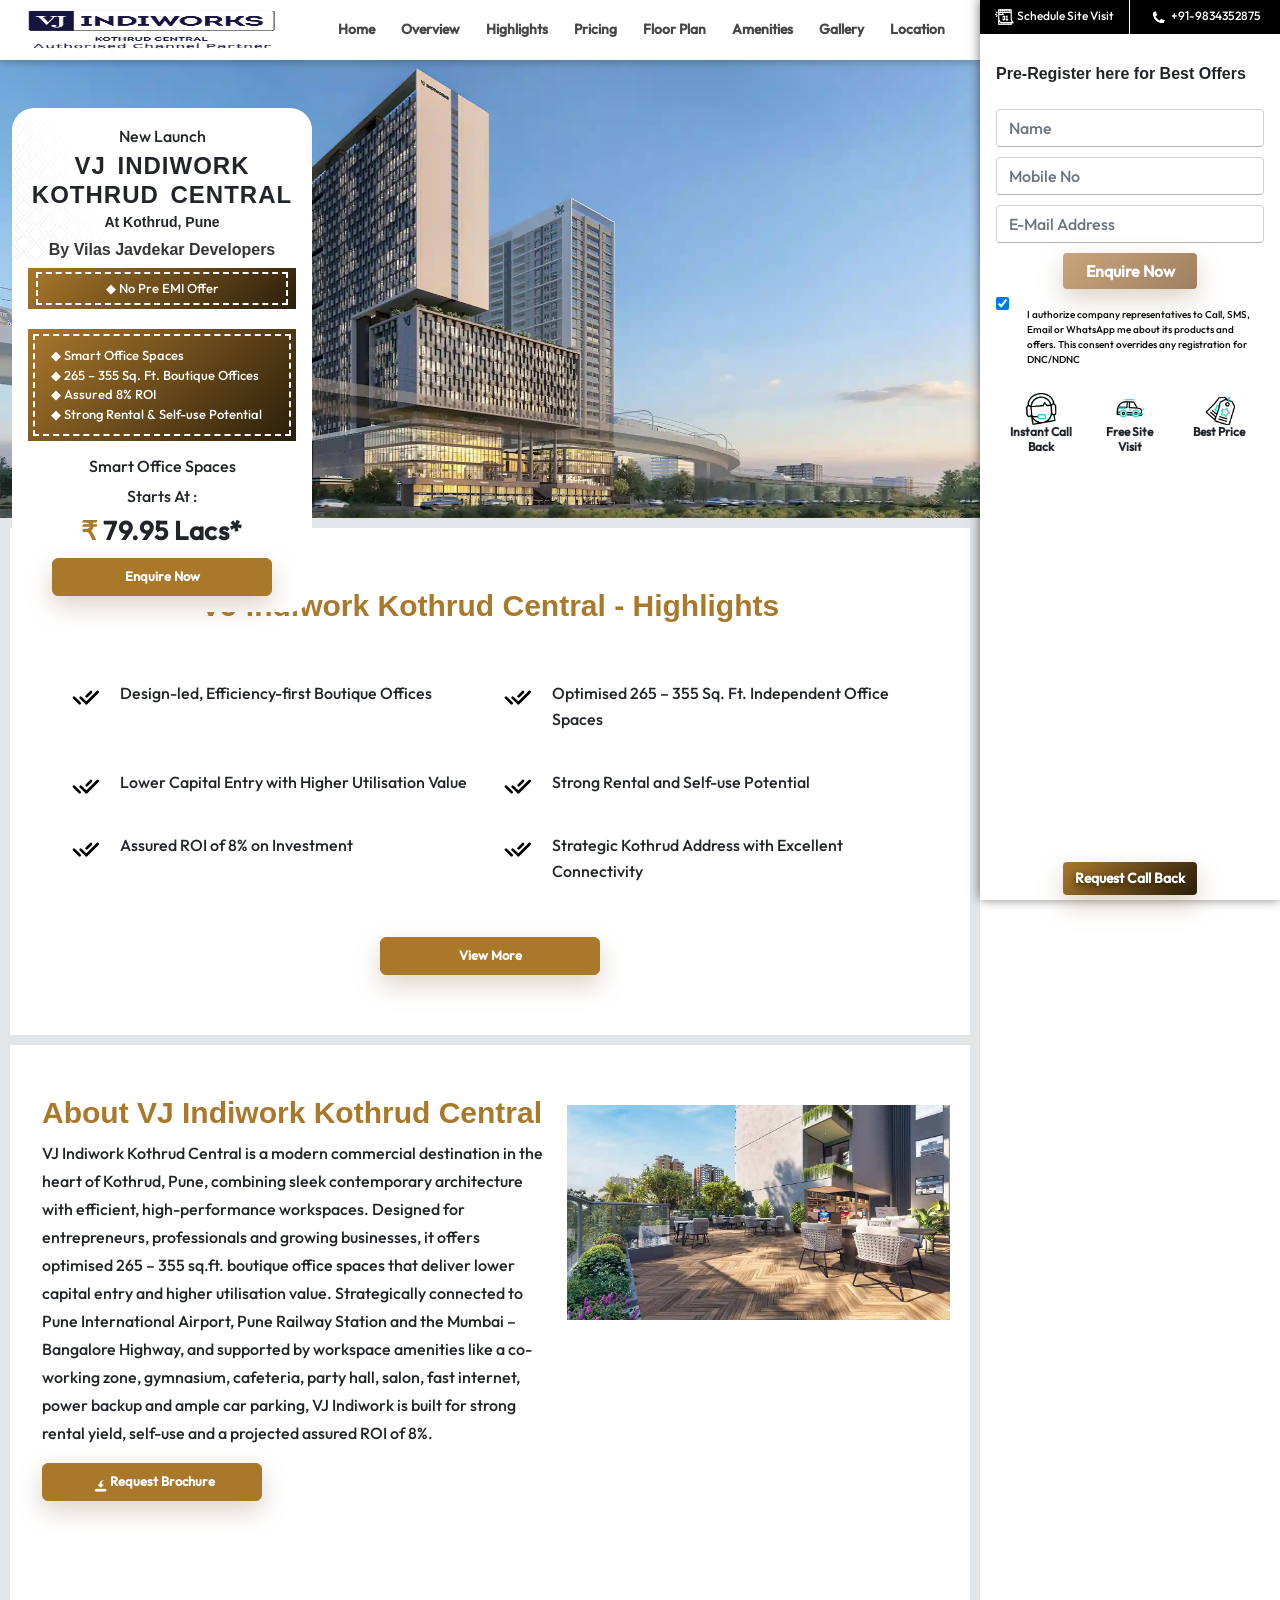
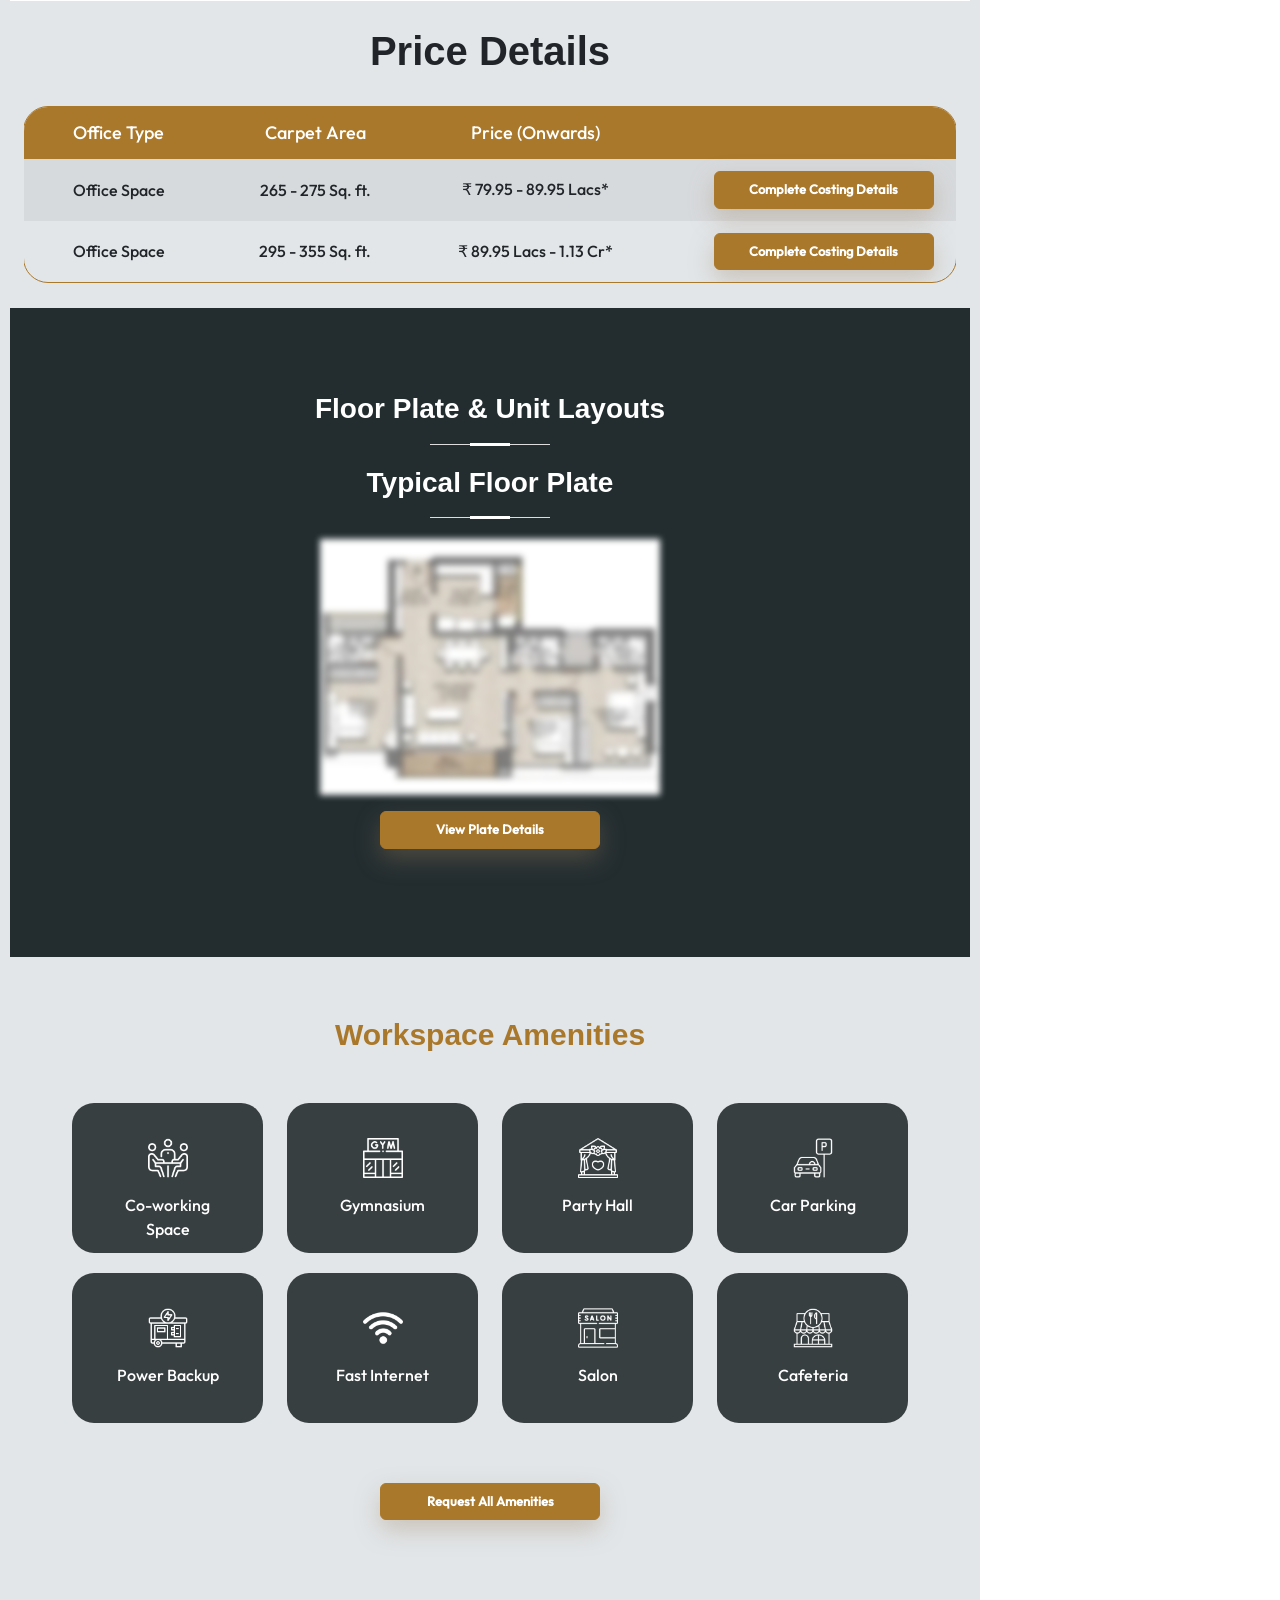
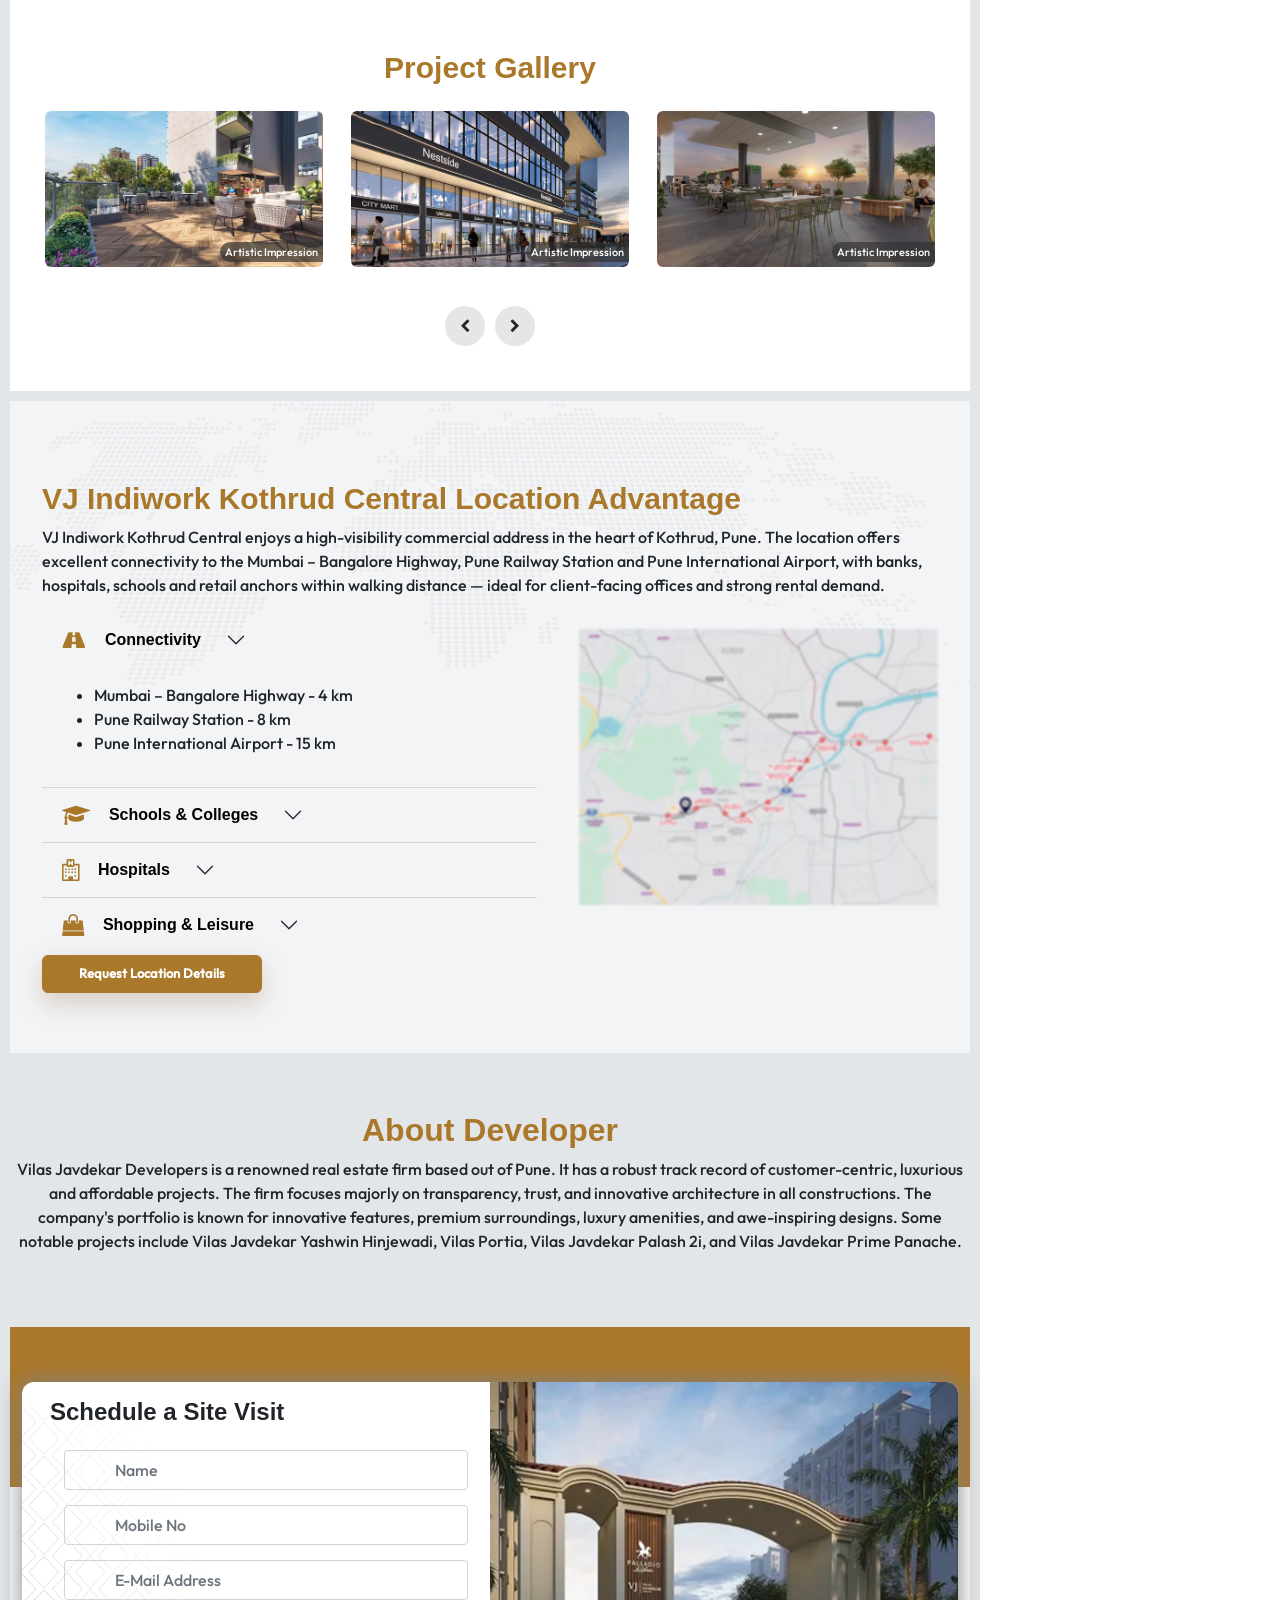
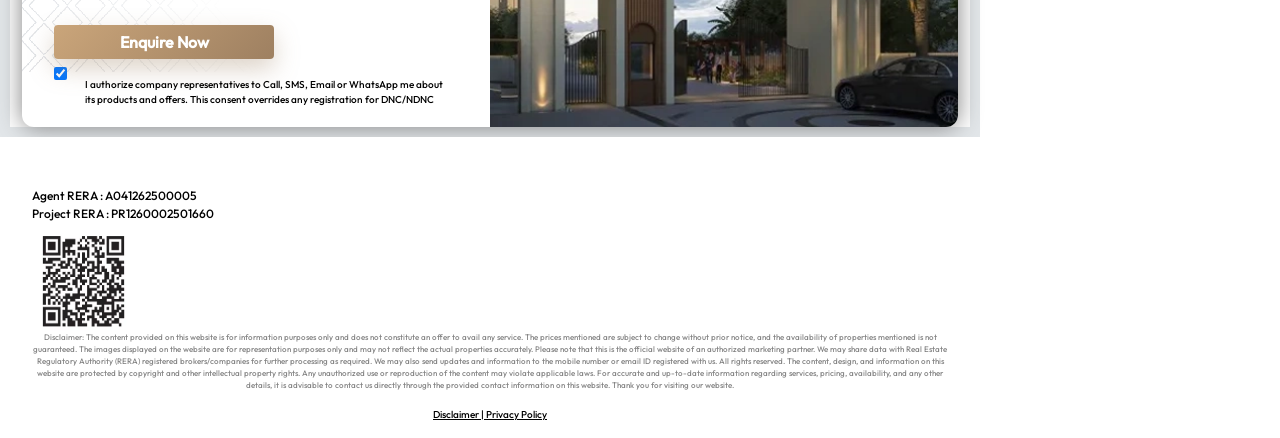
==== vj-indiwork-kothrud-central.html @ f9040928 "Initial preview: VJ Palladio Kothrud Central + VJ Indiwork Kothrud Central" ====
<!doctype html>
<html lang="en">

<head>
  <meta charset="utf-8" />
  <meta name="viewport" content="width=device-width, initial-scale=1, shrink-to-fit=no" />
  <title>VJ Indiwork Kothrud Central | Smart Office Spaces in Kothrud, Pune</title>
  <meta name="description" content="VJ Indiwork Kothrud Central by Vilas Javdekar offers boutique smart office spaces (265–355 sq.ft.) in Kothrud, Pune. Strong rental yield, 8% assured ROI, strategic location. MAHARERA: PR1260002501660.">
  <meta name="robots" content="index, follow" />

  <link rel="stylesheet" href="css/laviento/bootstrap.min.css" />
  <link rel="stylesheet" href="css/laviento/all.min.css" />
  <link rel="stylesheet" href="css/laviento/slick-theme.css" />
  <link rel="stylesheet" href="css/laviento/slick.css" />
  <link rel="stylesheet" href="css/laviento/slick-lightbox.css" />
  <link rel="stylesheet" href="css/laviento/gallery.css" />
  <link href="css/laviento/style.css" rel="stylesheet" />
  <link href="css/laviento/theme.css" rel="stylesheet" />
  <link rel="stylesheet" href="https://maxcdn.bootstrapcdn.com/font-awesome/4.7.0/css/font-awesome.min.css" />
  <link rel="stylesheet" href="css/laviento/magnific-popup.css" />

  <link rel="shortcut icon" href="images/indiwork-kothrud/qr.webp" type="image/x-icon">
  <link rel="preload" as="image" href="images/indiwork-kothrud/banner/banner1-sm.webp" />

  <style>
    .form-group { overflow: unset; }
    .d-view { display: block; }
    .m-view { display: none; }
    .footer-enquiryBtn { display: none; }
    .animattext { animation: 2s infinite text-high; }
    @keyframes text-high { 50% { transform: scale(1.1); } }
    @media (max-width: 767px) {
      .d-view { display: none; }
      .m-view { display: block; }
      .footer-enquiryBtn { display: block; }
    }
    /* layout safety overrides */
    body { padding-top: 0; }
    .form_inner .form-control { margin-bottom: 10px; }
    .checkbox-section { display: flex; align-items: flex-start; gap: 8px; font-size: 11px; margin-top: 8px; }
    .checkbox-section p { margin: 0; }
    footer .scan_code { display: block; margin-top: 8px; }
    @media (max-width: 991px) {
      .footer-enquiryBtn {
        position: fixed; bottom: 0; left: 0; right: 0;
        display: flex; justify-content: space-around;
        background: #fff; border-top: 1px solid #ddd;
        padding: 8px 6px; z-index: 1000; gap: 6px;
      }
      .footer-enquiryBtn a { flex: 1; text-align: center; padding: 10px 4px; color: #fff; text-decoration: none; font-weight: 600; font-size: 14px; background: #b5882e; border-radius: 4px; }
      .footer-enquiryBtn a:hover { background: #9a7126; color: #fff; }
      body { padding-bottom: 60px; }
    }
  </style>
<!-- Google Tag Manager -->
<script>(function(w,d,s,l,i){w[l]=w[l]||[];w[l].push({'gtm.start':
new Date().getTime(),event:'gtm.js'});var f=d.getElementsByTagName(s)[0],
j=d.createElement(s),dl=l!='dataLayer'?'&l='+l:'';j.async=true;j.src=
'https://www.googletagmanager.com/gtm.js?id='+i+dl;f.parentNode.insertBefore(j,f);
})(window,document,'script','dataLayer','GTM-PLGBW6B9');</script>
<!-- End Google Tag Manager -->
</head>

<body class="tvs-green">
<!-- Google Tag Manager (noscript) -->
<noscript><iframe src="https://www.googletagmanager.com/ns.html?id=GTM-PLGBW6B9"
height="0" width="0" style="display:none;visibility:hidden"></iframe></noscript>
<!-- End Google Tag Manager (noscript) -->

  <nav class="navbar navbar-expand-lg navbar-light fixed-top">
    <div class="container-fluid">
      <a class="navbar-brand" href="#"><img src="images/indiwork-kothrud/logo.png" class="img-fluid" alt="VJ Indiwork Kothrud Central" width="180" height="54" style="height:auto;max-height:50px;" loading="lazy" /></a>
      <div class="d-flex">
        <button class="navbar-toggler" type="button" data-bs-toggle="collapse" data-bs-target="#navbarNav" aria-controls="navbarNav">
          <span class="navbar-toggler-icon"></span>
        </button>
      </div>
      <div class="collapse navbar-collapse justify-content-end" id="navbarNav">
        <ul class="navbar-nav align-items-center">
          <li class="nav-item"><a class="nav-link" href="#top-section">Home</a></li>
          <li class="nav-item"><a class="nav-link" href="#overview">Overview</a></li>
          <li class="nav-item"><a class="nav-link" href="#highlights">Highlights</a></li>
          <li class="nav-item"><a class="nav-link" href="#pricing">Pricing</a></li>
          <li class="nav-item"><a class="nav-link" href="#floor-plan">Floor Plan</a></li>
          <li class="nav-item"><a class="nav-link" href="#amenities">Amenities</a></li>
          <li class="nav-item"><a class="nav-link ml-3" href="#gallery">Gallery</a></li>
          <li class="nav-item"><a class="nav-link" href="#connectivity">Location</a></li>
        </ul>
      </div>
    </div>
  </nav>

  <div class="main-container d-flex">
    <main class="left-section">
      <div class="page-wrapper">

        <section id="top-section">
          <div class="container-fuild">
            <div id="banner-carousel" class="carousel slide d-block" data-bs-ride="carousel">
              <div class="carousel-inner">
                <div class="carousel-item active">
                  <img src="images/indiwork-kothrud/banner/banner1.webp" alt="VJ Indiwork Kothrud Central" width="100%" height="100%" class="d_sm_none" fetchpriority="high" />
                  <img src="images/indiwork-kothrud/banner/banner1-sm.webp" alt="VJ Indiwork Kothrud Central" width="100%" height="100%" class="d_sm_block" fetchpriority="high" />
                </div>
              </div>
            </div>
            <div class="project-details">
              <p class="text-center mb-1 projectState">New Launch</p>
              <h1 class="text-center mb-1" style="font-weight: 600; text-transform: uppercase">VJ Indiwork Kothrud Central</h1>
              <h3 class="text-center ms-0">At Kothrud, Pune</h3>
              <h6 class="text-center mb-2" style="color: #353535">By Vilas Javdekar Developers</h6>
              <div class="projectOffer bg_animation">
                <div style="border: 2px dashed #fff; padding: 5px 0px; font-size: 13px;">
                  <p class="mb-0 animattext">◆ No Pre EMI Offer</p>
                </div>
              </div>
              <div class="offerBox animatedtext">
                <div class="innerBox text-start px-3">
                  <p class="mb-0">◆ Smart Office Spaces</p>
                  <p class="mb-0">◆ 265 – 355 Sq. Ft. Boutique Offices</p>
                  <p class="mb-0">◆ Assured 8% ROI</p>
                  <p class="mb-0">◆ Strong Rental &amp; Self-use Potential</p>
                </div>
              </div>
              <p class="offer-info-text text-center mb-0">Smart Office Spaces <br />Starts At :</p>
              <div class="price-text">
                <span class="color-imp">₹ </span><span class="price-sub-text">79.95 Lacs* </span>
              </div>
              <button type="button" class="newbtn-style enquiryNowBtn custom-btn btn details-btn btn-hover btn-block mx-auto"
                data-bs-target="#enquire-modal" data-bs-toggle="modal" data-bs-whatever="Express Your Interest">
                Enquire Now
              </button>
            </div>
          </div>
        </section>

        <div class="mob-form d-sm-block d-md-none d-lg-none d-none">
          <div class="call-back-section text-center pt-3 pb-3" style="border-bottom: 1px solid #ddd">
            <h3 class="mb-0">Pre-Register here for Best Offers</h3>
          </div>
          <div class="form-section p-4">
            <div class="row">
              <form action="send.php" method="post" class="form_inner">
                <input type="hidden" name="project" value="VJ Indiwork Kothrud Central">
                <input type="hidden" name="source" value="mobile_register">
                <input type="hidden" name="page_url" class="js-page-url">
                <input type="text" name="name" class="form-control" placeholder="Name" required />
                <input type="tel" name="phone" class="form-control" placeholder="Mobile No" pattern="[0-9]{10,13}" required />
                <input type="email" name="email" class="form-control" placeholder="E-Mail Address" />
                <button type="submit" class="newbtn-style btn btn-warning enquire-btn effetMoveGradient effectScale btn1">Enquire Now</button>
                <div class="checkbox-section">
                  <input type="checkbox" checked />
                  <p>I authorize company representatives to Call, SMS, Email or WhatsApp me about its products and offers. This consent overrides any registration for DNC/NDNC</p>
                </div>
              </form>
            </div>
          </div>
        </div>

        <section id="highlights">
          <div class="container p-0">
            <h1 class="text-center color-imp pb-5">VJ Indiwork Kothrud Central - Highlights</h1>
            <div class="row">
              <div class="col-xl-6 col-lg-6 col-sm-12 mb-3">
                <div class="highlightData">
                  <div class="iconBox"><img src="images/la-viento/highlight/check.svg" width="32" height="32" loading="lazy" alt="" /></div>
                  <p>Design-led, Efficiency-first Boutique Offices</p>
                </div>
              </div>
              <div class="col-xl-6 col-lg-6 col-sm-12 mb-3">
                <div class="highlightData">
                  <div class="iconBox"><img src="images/la-viento/highlight/check.svg" width="32" height="32" loading="lazy" alt="" /></div>
                  <p>Optimised 265 – 355 Sq. Ft. Independent Office Spaces</p>
                </div>
              </div>
              <div class="col-xl-6 col-lg-6 col-sm-12 mb-3">
                <div class="highlightData">
                  <div class="iconBox"><img src="images/la-viento/highlight/check.svg" width="32" height="32" loading="lazy" alt="" /></div>
                  <p>Lower Capital Entry with Higher Utilisation Value</p>
                </div>
              </div>
              <div class="col-xl-6 col-lg-6 col-sm-12 mb-3">
                <div class="highlightData">
                  <div class="iconBox"><img src="images/la-viento/highlight/check.svg" width="32" height="32" loading="lazy" alt="" /></div>
                  <p>Strong Rental and Self-use Potential</p>
                </div>
              </div>
              <div class="col-xl-6 col-lg-6 col-sm-12 mb-3">
                <div class="highlightData">
                  <div class="iconBox"><img src="images/la-viento/highlight/check.svg" width="32" height="32" loading="lazy" alt="" /></div>
                  <p>Assured ROI of 8% on Investment</p>
                </div>
              </div>
              <div class="col-xl-6 col-lg-6 col-sm-12 mb-3">
                <div class="highlightData">
                  <div class="iconBox"><img src="images/la-viento/highlight/check.svg" width="32" height="32" loading="lazy" alt="" /></div>
                  <p>Strategic Kothrud Address with Excellent Connectivity</p>
                </div>
              </div>
              <div class="mt-3 d-flex justify-content-center">
                <button type="button" class="newbtn-style btn amenities-btn text-white enquiryBtn1 custom-btn"
                  data-bs-target="#enquire-modal" data-bs-toggle="modal" data-bs-whatever="Express Your Interest">View More</button>
              </div>
            </div>
          </div>
        </section>

        <section id="overview">
          <div class="container">
            <div class="row">
              <div class="col-xl-7 col-lg-7 col-sm-12">
                <div class="overview-data">
                  <h1>About VJ Indiwork Kothrud Central</h1>
                  <p class="overview-info">
                    VJ Indiwork Kothrud Central is a modern commercial destination in the heart of Kothrud, Pune, combining sleek contemporary architecture with efficient, high-performance workspaces. Designed for entrepreneurs, professionals and growing businesses, it offers optimised 265 – 355 sq.ft. boutique office spaces that deliver lower capital entry and higher utilisation value. Strategically connected to Pune International Airport, Pune Railway Station and the Mumbai – Bangalore Highway, and supported by workspace amenities like a co-working zone, gymnasium, cafeteria, party hall, salon, fast internet, power backup and ample car parking, VJ Indiwork is built for strong rental yield, self-use and a projected assured ROI of 8%.
                  </p>
                  <button type="button" class="newbtn-style download-brochure custom-btn btn-block"
                    data-bs-target="#enquire-modal" data-bs-toggle="modal" data-bs-whatever="Request Brochure">
                    <img src="images/la-viento/icons/brouchre.png" class="fa-download" width="13" height="13" loading="lazy" alt="" />
                    Request Brochure
                  </button>
                </div>
              </div>
              <div class="col-xl-5 col-lg-5 col-sm-12 text-center ps-0 pe-0">
                <img src="images/indiwork-kothrud/overview.webp" width="550" height="413" alt="VJ Indiwork Kothrud Central" class="img-fluid" loading="lazy" />
              </div>
            </div>
          </div>
        </section>

        <section class="project-bg-light" id="pricing">
          <div class="pg-container sec-pd sec-price">
            <div class="row gx-md-5 mx-0">
              <div class="col-12">
                <h1 class="text-clr-primary mt-3 sec-title text-center">Price Details</h1>
                <div class="table-responsive">
                  <table class="table table-borderless table-striped table-pricing text-center">
                    <thead>
                      <tr>
                        <th scope="col">Office Type</th>
                        <th scope="col">Carpet Area</th>
                        <th scope="col">Price (Onwards)</th>
                        <th scope="col"></th>
                      </tr>
                    </thead>
                    <tbody>
                      <tr>
                        <td class="price">Office Space</td>
                        <td>265 - 275 Sq. ft.</td>
                        <td class="price"><span style="font-family: sans-serif">₹</span> 79.95 - 89.95 Lacs*</td>
                        <td>
                          <a href="javascript:void(0);" class="newbtn-style btn text-white my-1 enquiryBtn1 pricing-btn-1 custom-btn"
                            data-bs-target="#enquire-modal" data-bs-toggle="modal" data-bs-whatever="Request Complete Costing Details">Complete Costing Details</a>
                        </td>
                      </tr>
                      <tr>
                        <td class="price">Office Space</td>
                        <td>295 - 355 Sq. ft.</td>
                        <td class="price"><span style="font-family: sans-serif">₹</span> 89.95 Lacs - 1.13 Cr*</td>
                        <td>
                          <a href="javascript:void(0);" class="newbtn-style btn text-white my-1 enquiryBtn1 pricing-btn-1 custom-btn"
                            data-bs-target="#enquire-modal" data-bs-toggle="modal" data-bs-whatever="Request Complete Costing Details">Complete Costing Details</a>
                        </td>
                      </tr>
                    </tbody>
                  </table>
                </div>
              </div>
            </div>
          </div>
        </section>

        <section class="section-bg about" id="floor-plan" style="background-color: #232d30">
          <div class="container">
            <div class="row justify-content-center">
              <div class="section-title mt-4">
                <h2 class="text-center">Floor Plate &amp; Unit Layouts</h2>
                <div class="row justify-content-center">
                  <div class="col-md-6 layout-plan text-center mb-5">
                    <div class="section-title"><h2>Typical Floor Plate</h2></div>
                    <img src="images/indiwork-kothrud/floor-plan/floor-plan.webp" alt="VJ Indiwork Kothrud Central Floor Plate" class="img-fluid" width="500" height="375" loading="lazy"
                      style="cursor: pointer; filter: blur(3px);" data-bs-target="#enquire-modal" data-bs-toggle="modal" data-bs-whatever="Request Floor Plate" />
                    <div class="text-center d-flex mx-auto justify-content-center mt-3">
                      <button type="button" class="newbtn-style btn amenities-btn text-white enquiryBtn1 custom-btn"
                        data-bs-target="#enquire-modal" data-bs-toggle="modal" data-bs-whatever="Request Floor Plate &amp; Unit Layouts">View Plate Details</button>
                    </div>
                  </div>
                </div>
              </div>
            </div>
          </div>
        </section>

        <section id="amenities">
          <div class="container">
            <h1 class="text-center color-imp">Workspace Amenities</h1>
            <div class="row mt-50">
              <div class="col-lx-3 col-lg-3 col-sm-6">
                <div class="amenities-data">
                  <img class="fa img-fluid" src="images/indiwork-kothrud/amenity-meeting.png" alt="Co-working Space" width="40" height="40" loading="lazy" />
                  <p>Co-working Space</p>
                </div>
              </div>
              <div class="col-lx-3 col-lg-3 col-sm-6">
                <div class="amenities-data">
                  <img class="fa img-fluid" src="images/indiwork-kothrud/amenity-gym.png" alt="Gymnasium" width="40" height="40" loading="lazy" />
                  <p>Gymnasium</p>
                </div>
              </div>
              <div class="col-lx-3 col-lg-3 col-sm-6">
                <div class="amenities-data">
                  <img class="fa img-fluid" src="images/indiwork-kothrud/amenity-hall.png" alt="Party Hall" width="40" height="40" loading="lazy" />
                  <p>Party Hall</p>
                </div>
              </div>
              <div class="col-lx-3 col-lg-3 col-sm-6">
                <div class="amenities-data">
                  <img class="fa img-fluid" src="images/indiwork-kothrud/amenity-car-parking.png" alt="Car Parking" width="40" height="40" loading="lazy" />
                  <p>Car Parking</p>
                </div>
              </div>
            </div>
            <div class="row amenities-row">
              <div class="col-lx-3 col-lg-3 col-sm-6">
                <div class="amenities-data">
                  <img class="fa img-fluid" src="images/indiwork-kothrud/amenity-generator.png" alt="Power Backup" width="40" height="40" loading="lazy" />
                  <p>Power Backup</p>
                </div>
              </div>
              <div class="col-lx-3 col-lg-3 col-sm-6">
                <div class="amenities-data">
                  <img class="fa img-fluid" src="images/indiwork-kothrud/amenity-internet.png" alt="Fast Internet" width="40" height="40" loading="lazy" />
                  <p>Fast Internet</p>
                </div>
              </div>
              <div class="col-lx-3 col-lg-3 col-sm-6">
                <div class="amenities-data">
                  <img class="fa img-fluid" src="images/indiwork-kothrud/amenity-hair-salon.png" alt="Salon" width="40" height="40" loading="lazy" />
                  <p>Salon</p>
                </div>
              </div>
              <div class="col-lx-3 col-lg-3 col-sm-6">
                <div class="amenities-data">
                  <img class="fa img-fluid" src="images/indiwork-kothrud/amenity-restaurant.png" alt="Cafeteria" width="40" height="40" loading="lazy" />
                  <p>Cafeteria</p>
                </div>
              </div>
            </div>
            <button type="button" class="newbtn-style btn amenities-btn text-white enquiryBtn1 custom-btn"
              data-bs-target="#enquire-modal" data-bs-toggle="modal" data-bs-whatever="Express Your Interest">Request All Amenities</button>
          </div>
        </section>

        <section id="gallery">
          <div class="container wow fadeInUp">
            <h1 class="text-center color-imp">Project Gallery</h1>
            <div class="content-gallery">
              <div class="gallery js-gallery">
                <div class="gallery-item"><div class="gallery-img-holder js-gallery-popup"><img src="images/indiwork-kothrud/gallery/g1.webp" alt="VJ Indiwork Kothrud Central" class="gallery-img" loading="lazy" /></div></div>
                <div class="gallery-item"><div class="gallery-img-holder js-gallery-popup"><img src="images/indiwork-kothrud/gallery/g2.webp" alt="VJ Indiwork Kothrud Central" class="gallery-img" loading="lazy" /></div></div>
                <div class="gallery-item"><div class="gallery-img-holder js-gallery-popup"><img src="images/indiwork-kothrud/gallery/g3.webp" alt="VJ Indiwork Kothrud Central" class="gallery-img" loading="lazy" /></div></div>
                <div class="gallery-item"><div class="gallery-img-holder js-gallery-popup"><img src="images/indiwork-kothrud/gallery/g4.webp" alt="VJ Indiwork Kothrud Central" class="gallery-img" loading="lazy" /></div></div>
                <div class="gallery-item"><div class="gallery-img-holder js-gallery-popup"><img src="images/indiwork-kothrud/gallery/g5.webp" alt="VJ Indiwork Kothrud Central" class="gallery-img" loading="lazy" /></div></div>
              </div>
            </div>
          </div>
        </section>

        <section id="connectivity">
          <div class="container">
            <h2 class="text-left color-imp">VJ Indiwork Kothrud Central Location Advantage</h2>
            <p>VJ Indiwork Kothrud Central enjoys a high-visibility commercial address in the heart of Kothrud, Pune. The location offers excellent connectivity to the Mumbai – Bangalore Highway, Pune Railway Station and Pune International Airport, with banks, hospitals, schools and retail anchors within walking distance — ideal for client-facing offices and strong rental demand.</p>
            <div class="row pt-30 mb-5">
              <div class="col-xl-7 col-lg-7 col-sm-12 text-dark amenities-info">
                <div class="accordion accordion-flush">
                  <div class="accordion-item accordion-data">
                    <h2 class="accordion-header">
                      <button class="accordion-button collapsed" type="button" data-bs-toggle="collapse" data-bs-target="#Connectivity">
                        <i class="fa fa-solid fa-road"></i>&nbsp; Connectivity
                      </button>
                    </h2>
                    <div id="Connectivity" class="accordion-collapse collapse show">
                      <div class="accordion-body">
                        <ul>
                          <li>Mumbai – Bangalore Highway - 4 km</li>
                          <li>Pune Railway Station - 8 km</li>
                          <li>Pune International Airport - 15 km</li>
                        </ul>
                      </div>
                    </div>
                  </div>
                  <div class="accordion-item accordion-data">
                    <h2 class="accordion-header">
                      <button class="accordion-button collapsed" type="button" data-bs-toggle="collapse" data-bs-target="#Schools">
                        <i class="fa fa-solid fa-graduation-cap"></i>&nbsp; Schools &amp; Colleges
                      </button>
                    </h2>
                    <div id="Schools" class="accordion-collapse collapse">
                      <div class="accordion-body">
                        <ul>
                          <li>New India School - 600 m</li>
                        </ul>
                      </div>
                    </div>
                  </div>
                  <div class="accordion-item accordion-data">
                    <h2 class="accordion-header">
                      <button class="accordion-button collapsed" type="button" data-bs-toggle="collapse" data-bs-target="#Hospitals">
                        <i class="fa fa-solid fa-hospital"></i>&nbsp; Hospitals
                      </button>
                    </h2>
                    <div id="Hospitals" class="accordion-collapse collapse">
                      <div class="accordion-body">
                        <ul>
                          <li>Sahyadri Hospital - 400 m</li>
                        </ul>
                      </div>
                    </div>
                  </div>
                  <div class="accordion-item accordion-data">
                    <h2 class="accordion-header">
                      <button class="accordion-button collapsed" type="button" data-bs-toggle="collapse" data-bs-target="#Shopping">
                        <i class="fa fa-solid fa-bag-shopping"></i>&nbsp; Shopping &amp; Leisure
                      </button>
                    </h2>
                    <div id="Shopping" class="accordion-collapse collapse">
                      <div class="accordion-body">
                        <ul>
                          <li>HDFC Bank - 200 m</li>
                        </ul>
                      </div>
                    </div>
                  </div>
                </div>
              </div>
              <div class="col-xl-5 col-lg-5 col-sm-11 text-dark mt-3 amenities-img">
                <img src="images/indiwork-kothrud/location-map.webp" class="img-fluid" width="526" height="256" loading="lazy"
                  style="cursor: pointer; filter: blur(1px)" alt="VJ Indiwork Kothrud Central" data-bs-target="#enquire-modal" data-bs-toggle="modal" data-bs-whatever="Request Location Details" />
              </div>
            </div>
            <button type="button" class="newbtn-style btn location-btn text-white enquiryBtn1 custom-btn"
              data-bs-target="#enquire-modal" data-bs-toggle="modal" data-bs-whatever="Request Location Details">Request Location Details</button>
          </div>
        </section>

        <section>
          <div class="about-developer py-5">
            <div class="container text-center">
              <h2 class="text-left color-imp">About Developer</h2>
              <p>Vilas Javdekar Developers is a renowned real estate firm based out of Pune. It has a robust track record of customer-centric, luxurious and affordable projects. The firm focuses majorly on transparency, trust, and innovative architecture in all constructions. The company's portfolio is known for innovative features, premium surroundings, luxury amenities, and awe-inspiring designs. Some notable projects include Vilas Javdekar Yashwin Hinjewadi, Vilas Portia, Vilas Javdekar Palash 2i, and Vilas Javdekar Prime Panache.</p>
            </div>
          </div>
        </section>

        <section id="contact">
          <div class="container-fluid full-width"></div>
          <div class="container">
            <div class="contact-inner">
              <div class="container contact-data">
                <div class="row">
                  <div class="col-lx-6 col-lg-6 col-sm-12 image-carousel1 ps-0 pe-0">
                    <div class="contact-video">
                      <img src="images/la-viento/builder-img.webp" width="100" height="342" class="img-fluid" loading="lazy" alt="VJ Indiwork Kothrud Central" />
                    </div>
                  </div>
                  <div class="col-lx-6 col-lg-6 col-sm-12 form-data">
                    <h2 class="text-left ms-3 mt-3" style="font-size: 24px">Schedule a Site Visit</h2>
                    <div class="form">
                      <div class="row">
                        <form action="send.php" method="post" class="form_inner">
                          <input type="hidden" name="project" value="VJ Indiwork Kothrud Central">
                          <input type="hidden" name="source" value="site_visit">
                          <input type="hidden" name="page_url" class="js-page-url">
                          <input type="text" name="name" class="form-control" placeholder="Name" required />
                          <input type="tel" name="phone" class="form-control" placeholder="Mobile No" pattern="[0-9]{10,13}" required />
                          <input type="email" name="email" class="form-control" placeholder="E-Mail Address" />
                                    <button type="submit" class="newbtn-style btn btn-warning enquire-btn effetMoveGradient effectScale">Enquire Now</button>
                          <div class="checkbox-section">
                            <input type="checkbox" checked />
                            <p>I authorize company representatives to Call, SMS, Email or WhatsApp me about its products and offers. This consent overrides any registration for DNC/NDNC</p>
                          </div>
                        </form>
                      </div>
                    </div>
                  </div>
                  <div class="col-lx-6 col-lg-6 col-sm-12 ps-0 pe-0 image-carousel m-0">
                    <div class="contact-video">
                      <img src="images/la-viento/builder-img.webp" width="648" height="342" class="img-fluid" loading="lazy" alt="VJ Indiwork Kothrud Central" />
                    </div>
                  </div>
                </div>
              </div>
            </div>
          </div>
        </section>

        <footer>
          <div class="container">
            <div style="text-decoration: none; color: #000; font-size: 12px; padding-top: 10px;">
              Agent RERA : A041262500005
              <br />
              Project RERA : PR1260002501660
              <div class="scan_code">
                <a href="images/indiwork-kothrud/qr.webp" class="with-caption image-link" title="rera">
                  <img src="images/indiwork-kothrud/qr.webp" style="width: 100px" width="100" height="100" loading="lazy" alt="RERA QR" />
                </a>
              </div>
            </div>
            <p id="disclaimer">
              Disclaimer: The content provided on this website is for information purposes only and does not constitute an offer to avail any service. The prices mentioned are subject to change without prior notice, and the availability of properties mentioned is not guaranteed. The images displayed on the website are for representation purposes only and may not reflect the actual properties accurately. Please note that this is the official website of an authorized marketing partner. We may share data with Real Estate Regulatory Authority (RERA) registered brokers/companies for further processing as required. We may also send updates and information to the mobile number or email ID registered with us. All rights reserved. The content, design, and information on this website are protected by copyright and other intellectual property rights. Any unauthorized use or reproduction of the content may violate applicable laws. For accurate and up-to-date information regarding services, pricing, availability, and any other details, it is advisable to contact us directly through the provided contact information on this website. Thank you for visiting our website.
            </p>
            <div class="elementor-widget-container text-center">
              <p>
                <a href="#" target="_blank" style="color: #000">Disclaimer | Privacy Policy</a>
              </p>
            </div>
          </div>
        </footer>

        <section>
          <div class="footer-enquiryBtn">
            <a class="monCall" id="mobPhone" href="tel:+919834352875"><em class="fa fa-phone"></em> Call</a>
            <a target="_blank" class="monCall whatsappBtn"
              href="https://api.whatsapp.com/send?phone=919834352875&amp;text=Hello,%20I%27m%20interested%20in%20VJ%20Indiwork%20Kothrud%20Central%20at%20Kothrud,%20Pune."><i class="fa fa-brands fa-whatsapp"></i> WhatsApp</a>
            <a class="monCall" data-bs-target="#enquire-modal" data-bs-toggle="modal" data-bs-whatever="Enquire Now">Enquire Now</a>
          </div>
        </section>

      </div>
    </main>

    <section class="desktop-summary">
      <div class="og-block d-flex justify-content-between">
        <button class="btn" data-bs-target="#enquire-modal" data-bs-toggle="modal" data-bs-whatever="Book A Site Visit">
          <img src="images/la-viento/icons/Calendar.gif" alt="" width="20" loading="lazy" style="filter: invert(1) brightness(200);" /> Schedule Site Visit
        </button>
        <button class="btn">
          <a href="tel:+919834352875" style="color: #ffff; text-decoration: none">
            <img src="images/la-viento/icons/callus.gif" alt="" width="20" loading="lazy" style="filter: invert(1) brightness(200);" /> +91-9834352875
          </a>
        </button>
      </div>
      <div class="form-section p-3">
        <h2 class="pb-2">Pre-Register here for Best Offers</h2>
        <div class="row">
          <form action="send.php" method="post" class="form_inner">
            <input type="hidden" name="project" value="VJ Indiwork Kothrud Central">
            <input type="hidden" name="source" value="desktop_summary">
            <input type="hidden" name="page_url" class="js-page-url">
            <input type="text" name="name" class="form-control" placeholder="Name" required />
            <input type="tel" name="phone" class="form-control" placeholder="Mobile No" pattern="[0-9]{10,13}" required />
            <input type="email" name="email" class="form-control" placeholder="E-Mail Address" />
            <button type="submit" class="newbtn-style btn btn-warning enquire-btn effetMoveGradient effectScale btn1">Enquire Now</button>
            <div class="checkbox-section">
              <input type="checkbox" checked />
              <p>I authorize company representatives to Call, SMS, Email or WhatsApp me about its products and offers. This consent overrides any registration for DNC/NDNC</p>
            </div>
          </form>
        </div>
        <h6 class="enqModal">
          <div class="row text-center justify-content-center icon-sec m-0">
            <div class="col-4">
              <img src="images/la-viento/icons/Instant-Call-Back.gif" width="32" loading="lazy" class="img-fluid" alt="" />
              <p class="mb-0">Instant Call Back</p>
            </div>
            <div class="col-4">
              <img src="images/la-viento/icons/Free-Site-Visit.gif" width="32" loading="lazy" class="img-fluid" alt="" />
              <p class="mb-0">Free Site Visit</p>
            </div>
            <div class="col-4">
              <img src="images/la-viento/icons/Best-Price.gif" width="32" loading="lazy" class="img-fluid" alt="Best Price" />
              <p class="mb-0">Best Price</p>
            </div>
          </div>
        </h6>
      </div>
      <div class="call-back-section text-center pt-2 pb-2">
        <button class="newbtn-style btn callBackBtn" data-bs-target="#enquire-modal" data-bs-toggle="modal" data-bs-whatever="Express Your Interest">Request Call Back</button>
      </div>
    </section>
  </div>

  <div class="modal enquire-modal" data-bs-dismissable="modal" id="enquire-modal">
    <div class="modal-dialog">
      <div class="modal-content">
        <div class="modal-header">
          <h4 class="modal-title text-center">Enquire Now</h4>
          <button type="button" class="btn btn-md close modal-close" data-bs-dismiss="modal" aria-label="Close">
            <span aria-hidden="true">×</span>
          </button>
        </div>
        <div class="modal-body">
          <div class="row">
            <h4 class="text-center">VJ Indiwork Kothrud Central</h4>
            <form action="send.php" method="post" class="form_inner">
              <input type="hidden" name="project" value="VJ Indiwork Kothrud Central">
              <input type="hidden" name="source" value="enquire_modal">
              <input type="hidden" name="page_url" class="js-page-url">
              <input type="text" name="name" class="form-control" placeholder="Name" required />
              <input type="tel" name="phone" class="form-control" placeholder="Mobile No" pattern="[0-9]{10,13}" required />
              <input type="email" name="email" class="form-control" placeholder="E-Mail Address" />
                <button type="submit" class="newbtn-style btn btn-warning enquire-btn effetMoveGradient effectScale">Enquire Now</button>
              <div class="checkbox-section">
                <input type="checkbox" checked />
                <p>I authorize company representatives to Call, SMS, Email or WhatsApp me about its products and offers. This consent overrides any registration for DNC/NDNC</p>
              </div>
            </form>
          </div>
        </div>
      </div>
    </div>
  </div>

  <script defer>
    (function () {
      if (window.matchMedia("(max-width: 425px)").matches) {
        Array.from(document.getElementsByClassName("d_sm_none")).forEach(function (item) { item.parentNode.removeChild(item); });
      } else {
        Array.from(document.getElementsByClassName("d_sm_block")).forEach(function (item) { item.parentNode.removeChild(item); });
      }
    })();
  </script>

  <script src="js/laviento/jquery.min.js"></script>
  <script src="js/laviento/popper.min.js"></script>
  <script src="js/laviento/bootstrap.min.js"></script>
  <script src="js/laviento/slick.min.js"></script>
  <script src="js/laviento/slick-lightbox.min.js"></script>
  <script src="js/laviento/jquery.magnific-popup.min.js"></script>
  <script>
    $(function () {
      $('.js-page-url').val(window.location.href);

      $('.js-gallery').slick({
        slidesToShow: 3,
        slidesToScroll: 1,
        dots: false,
        arrows: true,
        prevArrow: '<div class="gallery-arrow mod-prev"><i class="fa fa-chevron-left"></i></div>',
        nextArrow: '<div class="gallery-arrow mod-next"><i class="fa fa-chevron-right"></i></div>',
        responsive: [
          { breakpoint: 992, settings: { slidesToShow: 2 } },
          { breakpoint: 576, settings: { slidesToShow: 1 } }
        ]
      });

      $('.js-gallery').magnificPopup({
        delegate: '.js-gallery-popup',
        type: 'image',
        gallery: { enabled: true }
      });
    });
  </script>

</body>
</html>
---- css/laviento/gallery.css ----
.content-gallery,
.gallery {
  position: relative;
  display: block;
  width: 100%
}

.content-gallery {
  margin: 0 0 50px
}

.content-title {
  display: block;
  margin-bottom: 40px;
  font-size: 25px;
  line-height: 27px
}

.slick-slider {
  margin: 0 -8px
}

.slick-slide {
  text-align: center;
  margin-right: 8px;
  margin-left: 8px
}

.gallery {
  height: 180px;
  margin: auto;
  border-radius: 4px
}

.gallery .slick-list {
  overflow: hidden
}

.gallery .slick-slide {
  outline: 0 !important
}

.gallery-arrow {
  position: absolute;
  bottom: -75px;
  transform: translateY(-50%);
  width: 40px;
  height: 40px;
  font-size: 14px;
  line-height: 40px;
  text-align: center;
  background-color: #e6e6e6;
  z-index: 10;
  border-radius: 50%;
  cursor: pointer;
  transition: background .3s
}

.gallery-arrow:hover {
  background: #d0dfe6
}

.gallery-arrow.mod-prev {
  left: 45%
}

.gallery-arrow.mod-next {
  right: 45%
}

.gallery-item {
  position: relative;
  float: left;
  vertical-align: middle;
  text-align: center
}

.gallery-img-holder {
  display: inline-block;
  width: auto;
  height: auto;
  max-width: 500px;
  max-height: 500px;
  position: relative
}

.gallery-img-holder:before {
  content: 'Artistic Impression';
  position: absolute;
  bottom: 5px;
  right: 0;
  background-color: rgb(51 51 51 / 68%);
  color: #fff;
  font-size: 11px;
  padding: 2px 5px;
  border-radius: 10px 0 0 10px
}

.gallery-img {
  width: 100%;
  height: 160px
}

.slick-lightbox .slick-arrow {
  z-index: 10
}

.slick-lightbox-close {
  width: auto;
  height: auto
}

.slick-lightbox .slick-prev {
  left: 5%
}

.slick-lightbox .slick-next {
  right: 5%
}

.slick-next:before,
.slick-prev:before {
  font-size: 25px
}

.slick-lightbox-close:before {
  font-size: 50px
}
.js-gallery .slick-slide {
  padding: 0 6px;
}

.js-gallery .slick-list {
  margin: 0 -6px;
}

.js-gallery img {
  width: 100%;
  height: auto;
  border-radius: 6px;
}
.slick-next:before,
[dir="rtl"] .slick-prev:before {
  content: "\2192" !important; /* → */
}

.slick-prev:before,
[dir="rtl"] .slick-next:before {
  content: "\2190" !important; /* ← */
}

@media only screen and (max-width:1025px) {
  .gallery-arrow.mod-prev {
    left: -3%
  }

  .gallery-arrow.mod-next {
    right: -3%
  }

  .gallery-arrow {
    bottom: 50px
  }
}
---- css/laviento/style.css ----
nav.navbar,nav.navbar.navbar-policy {
    background-color: #fff;
    box-shadow: 0 2px 8px 0 #00000040
}

*,.og-block {
    padding: 0
}

.banner-col,.contact-form h6,.left-text .data {
    text-transform: uppercase
}

@font-face {
    font-family: Outfit;
    src: url('../fonts/Outfit/Outfit-Medium.woff2') format('woff2'),url('../fonts/Outfit/Outfit-Medium.woff') format('woff'),url('../fonts/Outfit/Outfit-Medium.ttf') format('truetype');
    font-weight: 500;
    font-style: normal;
    font-display: swap
}

@font-face {
    font-family: coldiac_freeregular;
    src: url('../fonts/Coldiac/coldiac-webfont.woff2') format('woff2'),url('../fonts/Coldiac/coldiac-webfont.woff') format('woff');
    font-weight: 400;
    font-style: normal
}

@font-face {
    font-family: Helvetica;
    font-style: normal;
    font-weight: 400;
    unicode-range: U+0000-00FF,U+0131,U+0152-0153,U+02BB-02BC,U+02C6,U+02DA,U+02DC,U+0304,U+0308,U+0329,U+2000-206F,U+2074,U+20AC,U+2122,U+2191,U+2193,U+2212,U+2215,U+FEFF,U+FFFD
}

h1,h2,h3,h4,h5,h6 {
    font-family: Helvetica;
    font-style: normal;
    font-weight: 600;
    font-display: swap;
    src: url(../fonts/Coldiac/coldiac-webfont.woff2) format('woff2');
    unicode-range: U+0900-097F,U+1CD0-1CF9,U+200C-200D,U+20A8,U+20B9,U+25CC,U+A830-A839,U+A8E0-A8FF
}

* {
    margin: 0;
    font-family: Outfit
}

html {
    scroll-padding-top: 80px
}

.btn1 {
    margin: 0 auto 0 25%;
    text-align: center;
    width: 50%
}

.page-wrapper {
    background-color: #e2e6e9
}

.pageloader {
    position: fixed;
    left: 0;
    top: 0;
    width: 100%;
    height: 100%;
    z-index: 9999;
    background: url('images/loader.gif') 50% 50%/108px no-repeat #f9f9f9;
    opacity: .8
}

#connectivity .amenities-info,#contact .contact-data form .forms-input-fields,#price-section .tab-content .costimg-sub-img,#price-section .tab-content .costing-img,#top-section,.intro_video_wrap,.left-text,.modal .modal-dialog form .forms-input-fields {
    position: relative
}

#footer-links,#price-section,#top-section,.dark-back {
    background-color: #232d30
}

@-webkit-keyframes sk-rotateplane {
    0% {
        -webkit-transform: perspective(120px) rotateX(0) rotateY(0);
        transform: perspective(120px) rotateX(0) rotateY(0)
    }

    50% {
        -webkit-transform: perspective(120px) rotateX(-180.1deg) rotateY(0);
        transform: perspective(120px) rotateX(-180.1deg) rotateY(0)
    }

    100% {
        -webkit-transform: perspective(120px) rotateX(-180deg) rotateY(-179.9deg);
        transform: perspective(120px) rotateX(-180deg) rotateY(-179.9deg)
    }
}

@keyframes sk-rotateplane {
    0% {
        -webkit-transform: perspective(120px) rotateX(0) rotateY(0);
        transform: perspective(120px) rotateX(0) rotateY(0)
    }

    50% {
        -webkit-transform: perspective(120px) rotateX(-180.1deg) rotateY(0);
        transform: perspective(120px) rotateX(-180.1deg) rotateY(0)
    }

    100% {
        -webkit-transform: perspective(120px) rotateX(-180deg) rotateY(-179.9deg);
        transform: perspective(120px) rotateX(-180deg) rotateY(-179.9deg)
    }
}

section {
    border: transparent
}

.slide-btn .carousel-control-next,.slide-btn .carousel-control-prev {
    border-radius: 50%;
    width: 40px;
    margin-top: 52%;
    height: 40px;
    background-color: #000
}

.mx-auto {
    margin: auto
}

.banner-col {
    color: #aa782b;
    font-size: 20px;
    font-weight: 800
}

.left-text::after {
    position: absolute;
    content: "";
    height: 50px;
    width: 2px;
    top: 11px;
    left: 176px;
    background-color: #d2b969
}

.nav-link.desktop-logo img {
    display: block;
    width: 35px;
    margin: -5px 0 0
}

.btn-overview:active .fa-chevron-right,.hidden,.mobile-logo,.moredisclaimerText {
    display: none
}

.mobile-logo img {
    width: 30px
}

.left-section,nav.navbar {
    width: calc(100% - 300px)
}

.left-text .icon {
    position: absolute;
    float: left;
    width: 20%;
    color: #aa782b;
    font-size: 32px;
    margin: 10px -47px 20px 0
}

.left-text .data {
    position: absolute;
    float: right;
    width: 70%;
    margin: 12px 33px 12px 34px;
    color: #000
}

.left-text .data .sub-data {
    font-weight: 700;
    font-size: 18px
}

.left-text .data h5 {
    color: #000
}

.right-text .icon {
    font-size: 22px;
    font-weight: 600;
    margin: 6px -33px 20px 6px
}

.right-text .data {
    margin: -24px 0 9px 6px
}

.price-text {
    font-size: 26px;
    margin: 0 0 8px;
    text-align: center
}

.price-sub-text {
    font-weight: 700;
    font-size: 26px;
    letter-spacing: .5px
}

#top-section .project-details .price {
    font-size: 20px;
    font-weight: 600;
    text-transform: capitalize
}

.navbar-toggler-icon {
    color: dark
}

#policy-container {
    width: 90%;
    max-width: 1140px;
    margin: 100px auto 20px;
    padding-bottom: 50px
}

nav.navbar {
    padding: 0 10px
}

nav.navbar.navbar-policy {
    padding: 6px 100px;
    width: 100%
}

.navbar-light .navbar-brand {
    /* height: 73px; */
    align-items: center;
    display: flex
}

.navbar-light .navbar-brand img {
    width: 280px;
    padding: 5px;
}

#brochure-form,.nav ul.navbar-collapse {
    margin: 0 20px 0 0
}

.navbar-light .navbar-nav .nav-link {
    padding: 0 13px;
    font-weight: 600;
    font-size: 1.1vw;
    color: #474749
}

.navbar-light .navbar-nav .nav-item:hover a.nav-link {
    text-decoration: dashed;
    color: #a98028
}

.contact-btn {
    border-radius: 10px;
    background: radial-gradient(ellipse farthest-corner at right bottom,#fedb37 0,#aa782b 8%,#9f7928 30%,#8a6e2f 40%,transparent 80%),radial-gradient(ellipse farthest-corner at left top,#fff 0,#ffffac 8%,#d1b464 25%,#5d4a1f 62.5%,#5d4a1f 100%)
}

#floor-plan,#highlights,#overview,#sc-price,#sc-price1,.desktop-summary {
    background-color: #fff
}

.contact-btn:hover,.pricing3 .btn-danger-gradiant:hover {
    background: radial-gradient(ellipse farthest-corner at left top,#fedb37 0,#aa782b 8%,#9f7928 30%,#8a6e2f 40%,transparent 80%),radial-gradient(ellipse farthest-corner at right bottom,#fff 0,#ffffac 8%,#d1b464 25%,#5d4a1f 62.5%,#5d4a1f 100%)
}

.main-container {
    margin-top: 59px
}

.carousel-control-next-icon,.carousel-control-prev-icon {
    width: 15px;
    height: 15px
}

.slide-btn .carousel-control-prev {
    margin-left: 30vw;
    z-index: 99
}

.slide-btn .carousel-control-next {
    margin-right: 30vw;
    z-index: 99
}

.slide-btn {
    display: flex;
    justify-content: center;
    bottom: 0
}

.carousel-indicators [data-bs-target] {
    height: 4px
}

#top-section .img-banner2 {
    margin: 100px 0 50px
}

#top-section .project-details {
    position: absolute;
    background: url(../images/contact/patter1.webp) top right/100% no-repeat #fff;
    border-radius: 22px;
    padding: 16px;
    top: 40px;
    margin: 9px 640px 0 12px;
    width: 300px;
    height: auto
}

#top-section .project-details h1 {
    font-size: 24px;
    letter-spacing: 1px;
    word-spacing: 4px
}

#connectivity p,#top-section .project-details h5,.floor-plan-data .data h6,h5 {
    font-size: 16px
}

#top-section .project-details h2 {
    font-size: 30px;
    margin: 40px 0 -1px
}

#top-section .project-details h3 {
    font-size: 14px;
    margin: 0 0 10px 42px
}

#top-section .project-details h2 .price {
    letter-spacing: -2px;
    font-weight: 900;
    color: #aa782b
}

.desktop-summary {
    width: 300px;
    right: 0;
    z-index: 9999;
    position: fixed;
    top: 0;
    height: 100%;
    box-shadow: 0 -1px 11px 0 #0000008f
}

.og-block .btn {
    background-color: #000;
    color: #fff;
    border: 0;
    font-size: 12px;
    width: 100%;
    border-radius: 0
}

.call-back-section .callBackBtn,.preRegisterBtn {
    text-shadow: 0 3px 6px #322601;
    background-color: #503d10;
    color: var(--colorBtn);
    border: none;
    font-size: 14px
}

.og-block .btn:first-child {
    border-right: 1px solid #fff
}

.call-back-section .callBackBtn {
    background: linear-gradient(-45deg,#000,#aa782b,#000,#aa782b);
    background-size: 400% 400%;
    -webkit-animation: 3s infinite Gradient;
    -moz-animation: 3s infinite Gradient;
    animation: 3s infinite Gradient;
    color: #fff
}

.enquire-modal.modal .modal-dialog form .form-check-input:checked,form .form-check-input:checked {
    background-color: #858383;
    border: 1px solid #858383
}

input[type=number]::-webkit-inner-spin-button,input[type=number]::-webkit-outer-spin-button {
    -webkit-appearance: none
}

.form-section {
    height: calc(100% - 80px);
    padding-top: 30px!important
}

.form-section h2 {
    font-size: 16px;
    font-weight: 800
}

.preRegisterBtn {
    background: linear-gradient(-45deg,var(--Secondary-color),#aa782b,var(--Secondary-color),#aa782b);
    background-size: 400% 400%;
    -webkit-animation: 3s infinite Gradient;
    -moz-animation: 3s infinite Gradient;
    animation: 3s infinite Gradient;
    color: #fff
}

.offer-header {
    padding: 10px;
    background: radial-gradient(ellipse farthest-corner at right bottom,#fedb37 0,#aa782b 8%,#9f7928 30%,#8a6e2f 40%,transparent 80%),radial-gradient(ellipse farthest-corner at left top,#fff 0,#ffffac 8%,#d1b464 25%,#5d4a1f 62.5%,#5d4a1f 100%)
}

.offerBox,.offers {
    background: fixed;
    transform: scale(1);
    font-size: 14px
}

.offers {
    padding: 10px 0;
    color: #000;
    font-weight: 600
}

.offers li {
    background: #e5e5e5;
    padding: 4px 10px;
    margin-bottom: 0;
    border-radius: 0;
    color: #515151
}

.offers li:first-child {
    border-radius: 6px 6px 0 0
}

.offers li:last-child {
    border-radius: 0 0 6px 6px
}

.offerBox {
    padding: 5px;
    color: #fff;
    font-weight: 500;
    /* width: 95%; */
    margin: 10px auto;
    text-align: center
}

#amenities,#connectivity,#contact,#floor-plan,#gallery,#highlights,#overview,.offers-list {
    margin: 10px
}

.offerBox .innerBox {
    border: 2px dashed #fff;
    padding: 10px 0;
    font-size: 13px
}

/* .innerBox p{
        border-bottom: 1px solid #fff;
    padding: 3px 0px;
} */

.tableOffers {
    background: #eeeE!important;
    border-radius: 5px;
    padding: 10px
}

.tableOffers table {
    border-collapse: collapse;
    min-width: 60%;
    max-width: 100%;
    margin: auto
}

.tableOffers table td {
    font-weight: 400
}

.animatedtext {
    background: linear-gradient(-45deg,#000,#aa782b,#000,#aa782b);
    background-size: 400% 400%;
    animation: 3s infinite Gradient
}

.offers-list {
    padding: 10px 0;
    color: #fff;
    font-weight: 600;
    font-size: 13px;
    background: #29759f;
    transform: scale(1);
    border: 0;
    -webkit-animation: 1.5s infinite pulse;
    animation: 1.5s infinite popup;
    letter-spacing: 1.1px
}

@keyframes AnimationName {
    0%,100% {
        background-position: 0 4%
    }

    50% {
        background-position: 100% 97%
    }
}

@keyframes popup {
    50% {
        transform: scale(1.1)
    }

    100% {
        transform: scale(1)
    }
}

@keyframes rocking {
    0%,100%,25% {
        transform: rotate(0)
    }

    50% {
        transform: rotate(2deg)
    }

    75% {
        transform: rotate(-2deg)
    }
}

@-webkit-keyframes Gradient {
    0%,100% {
        background-position: 0 50%
    }

    50% {
        background-position: 100% 50%
    }
}

@-moz-keyframes Gradient {
    0%,100% {
        background-position: 0 50%
    }

    50% {
        background-position: 100% 50%
    }
}

@keyframes Gradient {
    0%,100% {
        background-position: 0 50%
    }

    50% {
        background-position: 100% 50%
    }
}

.effetMoveGradient,.effetMoveGradient:hover {
    background: 0 0/400% 400% #aa782b;
    -webkit-animation: 3s infinite Gradient,3s infinite rocking;
    -moz-animation: 3s infinite Gradient,3s infinite rocking;
    animation: 3s infinite Gradient,3s infinite rocking;
    animation-delay: 2s!important;
    color: #fff
}

.effetGradient,.effetGradient:hover {
    -webkit-animation: 3s infinite Gradient;
    -moz-animation: 3s infinite Gradient;
    animation: 3s infinite Gradient
}

.effectScale {
    -webkit-transition: .3s;
    -moz-transition: .3s;
    -ms-transition: .3s;
    -o-transition: .3s;
    transition: .3s;
    -webkit-transform: scale(1);
    -moz-transform: scale(1);
    -ms-transform: scale(1);
    -o-transform: scale(1);
    transform: scale(1)
}

.effectScale:hover {
    -webkit-transition: .3s;
    -moz-transition: .3s;
    -ms-transition: .3s;
    -o-transition: .3s;
    transition: .3s;
    -webkit-transform: scale(1.08);
    -moz-transform: scale(1.08);
    -ms-transform: scale(1.08);
    -o-transform: scale(1.08);
    transform: scale(1.08)
}

.error {
    display: none;
    color: red;
    font-size: 11px
}

#highlights {
    padding: 60px
}

#highlights h1 {
    font-size: 30px;
    color: #aa782b;
    font-weight: 600
}

.highlightData {
    padding-left: 50px;
    position: relative;
    align-items: center;
    display: flex;
    min-height: 42px;
    font-size: 16px;
    font-weight: 800;
    margin-bottom: 5px;
    line-height: 26px
}

.highlightData p {
    font-size: 16px;
    font-weight: 100
}

.floor-plan-data .data h5,a.viewmore {
    font-weight: 700
}

.iconBox {
    position: absolute;
    left: 0;
    top: 0;
    font-size: 28px
}

#highlights .overview-details {
    background-color: #aa782b38;
    color: #fff;
    font-size: 16px;
    padding: 41px 6px 0;
    margin: 15px 40px 20px 0;
    border-radius: 0 0 25px 22px
}

#highlights .overview-details .data h5 {
    -webkit-transition: .5s;
    transition: .5s;
    font-size: 14px
}

#highlights .overview-details:hover .data h5,.accordion h2.accordion-header .accordion-button:hover {
    letter-spacing: 1px
}

#highlights .overview-details .icon {
    float: left;
    width: 10%;
    text-align: center;
    font-size: 24px;
    margin: -48px 0 0 -12px;
    padding: 6px 0;
    border-radius: 50%;
    background: #fff;
    color: #aa782b;
    box-shadow: 0 0 20px 0 #000000b5
}

#floor-plan .card:hover,.gold-gradient,.pricing3 .btn-danger-gradiant {
    background: radial-gradient(ellipse farthest-corner at right bottom,#fedb37 0,#aa782b 8%,#9f7928 30%,#8a6e2f 40%,transparent 80%),radial-gradient(ellipse farthest-corner at left top,#fff 0,#ffffac 8%,#d1b464 25%,#5d4a1f 62.5%,#5d4a1f 100%)
}

#highlights .overview-details:hover .icon {
    color: #fff;
    background: #aa782b
}

#highlights .overview-details .data {
    float: right;
    margin: -31px 0 0 -12px;
    width: 90%
}

.offers .fa,footer .elementor-widget-container p {
    font-size: 10px
}

.mt-50 {
    margin-top: 50px
}

.ml-30 {
    margin-left: 30px
}

.ml-50 {
    margin-left: 50px
}

.mb-50 {
    margin-bottom: 50px
}

.pt-50 {
    padding-top: 50px
}

.pb-50 {
    padding-bottom: 50px
}

.pb-30 {
    padding-bottom: 30px
}

.pt-100 {
    padding-top: 100px
}

.pb-100 {
    padding-bottom: 100px
}

.btn-overview,a.viewmore {
    background-color: transparent
}

.btn-hover:hover {
    background: radial-gradient(ellipse farthest-corner at left top,#fedb37 0,#aa782b 8%,#9f7928 30%,#8a6e2f 40%,transparent 80%),radial-gradient(ellipse farthest-corner at left top,#fff 0,#ffffac 8%,#d1b464 25%,#5d4a1f 62.5%,#5d4a1f 100%)
}

.details-btn {
    border: none;
    color: #fff;
    padding: 5px 50px;
    font-size: 16px
}

.details-btn:hover {
    color: #fff;
    background: radial-gradient(ellipse farthest-corner at left top,#fedb37 0,#aa782b 8%,#9f7928 30%,#8a6e2f 40%,transparent 80%),radial-gradient(ellipse farthest-corner at right bottom,#fff 0,#ffffac 8%,#d1b464 25%,#5d4a1f 62.5%,#5d4a1f 100%)
}

#overview {
    padding: 60px 20px 100px
}

.header-noclick {
    top: 0;
    left: 0;
    width: 100%;
    height: 60px;
    position: absolute;
    pointer-events: auto
}

.footer-noclick {
    bottom: 0;
    right: 0;
    width: 50%;
    height: 40px;
    position: absolute;
    pointer-events: auto
}

.overview-data {
    margin: -10px 10px 0 0
}

.overview-data h1 {
    color: #aa782b;
    font-size: 30px
}

a.viewmore {
    font-size: 14px;
    text-decoration: none;
    color: #aa782b;
    border: 0;
    padding: 0
}

.moreText {
    color: #fff;
    display: none;
    font-size: 14px
}

.offer-info-text {
    font-size: 16px;
    line-height: 30px
}

.viewmore .button i {
    transition: transform .3s ease-in-out
}

.download-brochure {
    width: 220px;
    padding: 5px 10px
}

.download-brochure .fa-download {
    margin: 6px 0 0 5px;
    -webkit-animation: .5s linear infinite downloadbr;
    animation: .9s linear infinite downloadbr
}

@-webkit-keyframes downloadbr {
    0% {
        -webkit-transform: translate3d(0,-100%,0);
        transform: translate3d(0,-100%,0);
        visibility: visible
    }

    100%,80% {
        -webkit-transform: translate3d(0,0,0);
        transform: translate3d(0,0,0)
    }
}

.amenities-info {
    padding: 0 30px
}

#floor-plan .card:hover h5,.color-light,.floor_plan_sub {
    color: #fff
}

.color-imp {
    color: #aa782b;
    font-weight: 800
}

.btn-overview {
    border: none;
    color: #aa782b
}

.btn-overview:hover {
    content: "Read Less"
}

.overview-info {
    font-size: 16px;
    line-height: 28px;
}

#floor-plan {
    padding: 60px 30px
}

.pricing3 .tab-content .list-inline img.img-tab {
    width: 6%;
    height: 20%;
    margin: 8px 8px 0 0;
    filter: var(--pricing-filter)
}

#floor-plan h1 {
    font-size: 30px;
    font-weight: 800;
    color: #aa782b
}

#floor-plan .card {
    background-color: #40484b;
    padding: 20px;
    border-radius: 22px;
    border: none;
    -webkit-transition: .5s;
    transition: .5s
}

#floor-plan .card .card-img {
    height: 176px;
    width: 100%;
    border-radius: 22px
}

.floor-plan-img {
    align-items: center;
    display: flex
}

.floor-plan-img img {
    width: 90%
}

#floor-plan .card .price-data {
    text-align: center;
    font-size: 18px;
    color: #fff;
    margin: 10px 20px
}

#floor-plan .card:hover {
    -webkit-transform: translate(0,-10px);
    transform: translate(0,-10px)
}

.floor-plan-data .icon img {
    float: left;
    width: 30%;
    color: #aa782b
}

#floor-plan .card:hover img.icon-svg,.pricing3 .tab-content .list-inline li:hover img {
    filter: brightness(50)
}

.floor-plan-data {
    margin: 10px 2px 0 10px
}

.floor-plan-data .data {
    padding-left: 5px;
    float: right;
    text-align: left;
    width: 70%
}

.pricing3 {
    font-family: Montserrat,sans-serif;
    color: #8d97ad;
    font-weight: 300
}

.pricing3 .nav-pills .nav-link .sub-data {
    color: #fff;
    font-weight: 700;
    font-size: 17px
}

.pricing3 .nav-pills .nav-link.active .sub-data {
    color: #ffff;
    font-weight: 500
}

.pricing3 .font-weight-medium {
    font-weight: 500
}

.pricing3 .bg-light {
    background-color: #f4f8fa!important
}

.pricing3 .subtitle {
    color: #fff;
    line-height: 24px
}

.pricing3 .inventory {
    font-size: 16px;
    font-weight: 500
}

#footer-links,.enquire-modal.modal .modal-dialog form .form-check-label {
    font-size: 12px
}

.pricing3 .sub-inventory {
    font-size: 12px;
    letter-spacing: 1px
}

.pricing3 .nav-pills .nav-link.active .inventory {
    color: var(--tab-color);
    font-weight: 500;
    font-size: 16px
}

.pricing3 .col-lg-2 {
    padding-right: 0;
    position: relative;
    z-index: 1
}

.pricing3 .col-lg-10 {
    padding-left: 0
}

.pricing3 .nav-pills {
    border-radius: 4px;
    border-right: 0px;
    font-weight: 700
}

#price-section .tab-content .costing-img img {
    max-height: 100%
}

#price-section .tab-content .costing-img a {
    position: absolute;
    text-decoration: none;
    color: #fff;
    padding: 0;
    background: rgb(12 1 1 / 57%);
    left: 0;
    right: 0;
    top: 0;
    bottom: 0;
    height: 50px;
    margin: auto;
    width: calc(100% - 21px);
    line-height: 50px;
    border: none;
    transition: .5s
}

.pricing-btn {
    background-color: #aa782b;
    display: inline;
    margin: 0 25%;
    font-size: 13px;
    padding: 10px 20px
}

.pricing3 .tab-content .pricing-box-costing {
    padding: 50px 0 40px 40px;
    background: #40484b
}

.pricing-box-costing .table {
    margin: 0 0 20px
}

.pricing-box-costing .table .thead td {
    color: #fff;
    font-size: 16px;
    font-weight: 600;
    text-align: center
}

.pricing-box-costing .table tr td {
    color: #fff;
    font-size: 13px;
    text-align: center
}

#price-section .pricing-box-costing h2 {
    font-size: 18px;
    padding: 0
}

.nav-pills .nav-link {
    background: 0 0;
    border: 0;
    border-radius: 5px 0 0
}

.pricing3 .nav-pills .nav-link {
    padding: 12px 30px 7px;
    color: #fff;
    width: auto;
    border-top: 2px solid #40484b;
    border-left: 2px solid #40484b;
    border-right: 2px solid #40484b;
    text-align: center;
    margin: 0 2px;
    border-radius: 5px 5px 0 0
}

.pricing3 .nav-pills .nav-link h2 {
    color: #8d97ad
}

.pricing3 .nav-pills .nav-link.active {
    background: #40484b;
    border-radius: 5px 5px 0 0;
    -webkit-box-shadow: -20px 0 40px rgba(0,0,0,.1);
    box-shadow: -20px 0 40px rgba(0,0,0,.1)
}

.pricing3 .nav-pills .nav-link.active h2 {
    color: #263238
}

.pricing3 .tab-content {
    background: #40484b;
    overflow: hidden;
    -webkit-box-shadow: 0 0 60px rgba(0,0,0,.1);
    box-shadow: 0 0 60px rgba(0,0,0,.1)
}

.pricing3 .tab-content h2 {
    color: #aa782b;
    font-size: 21px
}

.pricing3 .tab-content .list-inline {
    margin-top: 15px
}

.pricing3 .tab-content .list-inline img {
    width: 6%;
    height: 20%;
    margin: 8px 20px 0 0;
    filter: var(--pricing-filter)
}

.pricing3 .tab-content .list-inline li {
    font-weight: 400;
    color: #fff;
    transition: .5s
}

.pricing3 .tab-content .list-inline li:hover {
    letter-spacing: 1px;
    color: #daa22e
}

.pricing3 .tab-content .list-inline li span {
    display: inline-block;
    vertical-align: middle;
    color: #fff;
    font-size: 14px
}

.tab-content .list-inline li span .sub-title-data {
    font-size: 14px;
    font-weight: 500;
    color: #fff
}

.tab-content .list-inline li span .sub-title-data1 {
    font-size: 28px;
    font-weight: 700
}

.pricing3 .tab-content .list-inline li i {
    font-size: 40px;
    vertical-align: middle;
    width: 80px;
    opacity: .5
}

.custom-btn {
    width: 220px;
    display: block;
    font-size: 13px;
    padding: 8px 10px;
    transition: .4s;
    background: #aa782b!important;
    color: var(--button-text-color);
    border-radius: 6px;
    box-shadow: 1px 1px 2px 0 rgba(0,0,0,.26);
    border: 1px solid #aa782b!important
}

#sc-price,#sc-price1 {
    padding: 50px;
    margin: 10px
}

#sc-price h1,#sc-price1 h1 {
    font-size: 30px;
    font-weight: 700;
    color: #aa782b
}

.price_sec_Box {
    background-color: #f2f7f9;
    width: 100%;
    text-align: center;
    padding: 10px;
    border-radius: 20px;
    outline: #aa782b solid 1px;
    margin-top: 2rem;
    border: 2px solid #aa782b
}

.price_sec_Box .price_sec_Box_tit {
    font-size: 20px;
    color: #aa782b
}

.sec-price .table {
    max-width: 70rem;
    margin-inline:auto;border-radius: 1.5rem;
    overflow: hidden;
    outline: #aa782b solid 1px;
    margin-top: 1.5rem
}

.pricing-btn-1 {
    margin: 0 18%
}

.sec-price .table thead th {
    background-color: #aa782b;
    color: #fff;
    font-size: 1.1rem;
    font-weight: 500;
    padding: .8rem 1.8rem
}

.table-striped>tbody>tr {
    vertical-align: middle
}

.section-bg {
    background-color: #fff;
    padding: 50px
}

.section-bg .section-title h2 {
    font-size: 28px;
    font-weight: 700;
    margin-bottom: 20px;
    padding-bottom: 20px;
    position: relative;
    color: #fff
}

.section-bg img {
    width: 80%
}

.section-title h2::before {
    content: "";
    position: absolute;
    display: block;
    width: 120px;
    height: 1px;
    background: #ddd;
    bottom: 1px;
    left: calc(50% - 60px)
}

.section-title h2::after {
    content: "";
    position: absolute;
    display: block;
    width: 40px;
    height: 3px;
    background: #fff;
    bottom: 0;
    left: calc(50% - 20px)
}

.enquiryNowBtn.custom-btn {
    margin: auto;
    left: 0;
    right: 0
}

.custom-btn:hover {
    transition: .4s;
    background: var(--button-hover-color);
    color: var(--button-text-hover-color);
    box-shadow: 4px 4px 12px 0 rgba(0,0,0,.26)
}

.custom-btn:active {
    transition: .2s;
    background: #aa782b;
    box-shadow: 0 2px 5px 0 rgba(0,0,0,.26);
    border: 1px solid #aa782b
}

.accordion-flush .accordion-item:active,.brochure-modal .modal-content,.btn,.card .btn,.enquire-modal .modal-dialog .modal-content,.enquire-modal .modal-dialog .modal-content .modal-body,.enquire-modal .modal-dialog .modal-content .modal-header {
    border: none
}

.pricing3 .tab-content .bg-image {
    position: absolute;
    top: 18px;
    left: 27px;
    padding: 0;
    margin: -5.1px 0
}

.pricing3 .btn-md {
    padding: 8px 20px;
    font-size: 13px;
    margin: 0;
    width: 240px
}

.pricing3 .tab-content .pricing-box {
    padding: 29px 50px;
    background: #40484b
}

.pricing3 .display-5 {
    font-size: 3rem
}

#price-section .tab-content .costimg-sub-img a {
    transition: .5s;
    position: absolute;
    text-decoration: none;
    top: 134px;
    right: 0;
    bottom: 185px;
    left: 0;
    width: 220px;
    margin: auto;
    color: #fff;
    padding: 10px 20px 30px;
    background: rgb(12 1 1 / 57%);
    border: 2px solid #aa782b
}

#connectivity .location-img:hover a.enquiryBtn1,#price-section .tab-content .costimg-sub-img:hover a {
    box-shadow: 5px 5px 14px 0 #302f2f;
    transform: translateY(-10px)
}

.card .btn {
    align-items: center;
    color: #fff;
    margin: 10px 50px
}

#amenities {
    padding: 50px;
    background-blend-mode: overlay;
    background: cover
}

#amenities h1 {
    font-weight: 800;
    font-size: 30px;
    color: #aa782b;
    position: relative
}

#amenities .amenities-data {
    text-align: center;
    justify-content: center;
    color: #fff;
    width: 100%;
    height: 150px;
    padding: 25px 30px 23px;
    border-radius: 22px;
    margin-bottom: 20px;
    background: #373f41
}

#amenities .amenities-data h6 {
    font-size: 14px;
    line-height: 18px
}

#amenities .amenities-data:hover {
    background: linear-gradient(115deg,#aa782b,#aa782b)
}

#amenities .amenities-data object {
    margin: 10px auto;
    filter: var(--amenities-filter)
}

#connectivity .moving-shape1 img,#connectivity .moving-shape2 img {
    top: 20px;
    margin-left: auto;
    margin-right: auto;
    position: absolute;
    z-index: 1
}

#amenities .amenities-data .fa {
    width: 22%;
    min-width: 40px;
    max-width: 40px;
    color: #aa782b;
    padding: 10px 0 15px;
    text-align: center;
    margin: auto;
    filter: invert(1)
}

#amenities .amenities-data:hover img {
    filter: invert(1)
}

#amenities .amenities-btn {
    align-items: center;
    margin: 40px auto 20px;
    display: block;
    border: 2px solid transparent;
    background: #aa782b;
    transition: 2s
}

#amenities .amenities-btn:hover {
    background: var(--Secondary-color);
    border: 2px solid #aa782b
}

#connectivity {
    background: url(../images/connectivity/pattern.webp) top right/100% no-repeat;
    background-blend-mode: overlay;
    background-color: #fafafbba;
    position: relative;
    padding: 80px 20px 60px
}

#connectivity h2 {
    color: #aa782b;
    font-size: 30px;
    font-weight: 600
}

#connectivity .location-img {
    z-index: 99;
    position: relative;
    border: 2px solid #000;
    height: 290px;
    padding: 10px
}

#connectivity .moving-shape1 img {
    left: 60px;
    right: 300;
    -webkit-animation: 12s linear infinite moving-img;
    animation: 12s linear infinite moving-img
}

#connectivity .moving-shape2 img {
    left: 900px;
    right: 30px;
    -webkit-animation: 12s linear infinite moving-img2;
    animation: 12s linear infinite moving-img2
}

#connectivity .location-btn {
    margin: -55px 0 0
}

#connectivity .location-img .enquiryBtn1 {
    position: absolute;
    top: 110px;
    bottom: 304px;
    left: 20%;
    text-decoration: none;
    color: #fff;
    padding: 5px 20px 29px;
    background: rgb(12 1 1 / 57%);
    border: 2px solid #aa782b
}

#connectivity .location-img a.enquiryBtn1 {
    transition: .5s
}

@-webkit-keyframes moving-img {
    0%,100% {
        -webkit-transform: translate(0,0);
        transform: translate(0,0)
    }

    40% {
        -webkit-transform: translate(100px,0);
        transform: translate(100px,0)
    }

    80% {
        -webkit-transform: translate(0,100px);
        transform: translate(0,100px)
    }
}

@-webkit-keyframes moving-img2 {
    0%,100% {
        -webkit-transform: translate(0,0);
        transform: translate(0,0)
    }

    40% {
        -webkit-transform: translate(0,100px);
        transform: translate(0,100px)
    }

    80% {
        -webkit-transform: translate(100px,0);
        transform: translate(100px,0)
    }
}

.text-justify {
    text-align: justify
}

#connectivity .button {
    border: none;
    background-color: transparent
}

.accordion {
    margin-left: -18px;
    margin-bottom: 10px
}

.accordion-button::after {
    flex-shrink: 0;
    width: 1.25rem;
    height: 1.25rem;
    margin-left: 25px;
    content: "";
    background-repeat: no-repeat;
    background-size: 1.25rem;
    transition: transform .2s ease-in-out
}

.accordion h2.accordion-header .accordion-button {
    background-color: transparent;
    -webkit-transition: .5s;
    transition: .5s
}

.accordion-flush .accordion-item .accordion-button {
    border-radius: none;
    background-color: transparent
}

.accordion-flush .accordion-item {
    background-color: transparent
}

#contact,#gallery {
    background-color: #fff
}

.accordion-button:not(.collapsed) {
    color: #000;
    background-color: #fff;
    box-shadow: none
}

.accordion-button:focus {
    z-index: 0;
    border-color: transparent;
    outline: 0;
    box-shadow: none
}

.accordion-button {
    font-weight: 700;
    color: #000
}

.accordion-button .fa {
    color: #aa782b;
    font-size: 22px;
    padding: 0 10px 0 0
}

.accordion .accordion-collaps {
    background-color: #5c5e5f
}

#gallery h1 {
    font-size: 30px;
    font-weight: 800;
    color: #aa782b;
    margin-bottom: 25px
}

#gallery {
    padding: 50px 15px
}

#contact .full-width {
    max-height: 250px;
    background: #aa782b;
    padding: 80px 0
}

#contact .contact-data {
    margin: -105px 0 0;
    background-color: #fff;
    box-shadow: 0 0 25px 0 gray;
    border-radius: 12px;
    overflow: hidden
}

.owl-theme .owl-nav [class*=owl-]:hover {
    background: #ddd9d1
}

.form-data {
    background-image: url("../images/contact/patter1.webp")
}

#contact .form {
    padding: 10px 20px
}

#contact .form .form-control,.form_inner .form-control {
    margin: 10px 0;
    border-bottom: 1px solid;
    background: 0 0
}

#contact .contact-data form .form-control {
    margin: 5px 10px 15px;
    border: 1px solid #ced4da;
    padding: 7px 20px 7px 50px
}

#contact .contact-data form .forms-input-fields i {
    position: absolute;
    top: 15px;
    left: 24px;
    font-size: 20px;
    color: #aa782b
}

#contact .form .btn {
    margin: 10px 0 0;
    padding: 5px 50px;
    width: 220px
}

#contact .image-carousel {
    margin: 0 -13px -7px 12px;
    position: relative;
    border: 0
}

#contact .image-carousel .video-btn {
    width: 80px;
    height: 80px;
    top: 90px;
    left: 40%;
    font-size: 40px;
    padding: 10px 24px 20px 29px;
    color: #000;
    background-color: #fbb73061;
    border-radius: 50%;
    border: 0 transparent;
    position: absolute
}

#contact .image-carousel .video-btn::after {
    position: absolute;
    width: 80px;
    height: 80px;
    top: 108px;
    left: 267px;
    font-size: 53px;
    padding: 1px 20px 20px 26px;
    color: #000;
    background-color: #fbb7309c;
    border-radius: 50%;
    border: 0 transparent;
    animation: 1.5s ease-out infinite pulse-border
}

#contact .carousel-inner,#contact .image-carousel .contact-video {
    border-radius: 0 22px 22px 0;
    height: 100%;
}
#contact .carousel-inner,#contact .image-carousel .contact-video img {
    object-fit: cover;
    height: 100%;
}

@keyframes pulse-border {
    0% {
        width: 120px;
        height: 120px;
        opacity: 1
    }

    100% {
        width: 80px;
        height: 80px;
        opacity: 0
    }
}

#contact .image-carousel .contact-video-overlay {
    border-radius: 0 22px 22px 0;
    color: #000;
    background-blend-mode: overlay;
    z-index: 99
}

#contact .image-carousel1 {
    margin: 0 -20px -20px 12px;
    display: none
}

#contact .carousel-inner {
    position: relative;
    width: 100%;
    overflow: hidden
}

.transition-all {
    -webkit-transition: .2s linear 20ms;
    -o-transition: .2s linear 20ms;
    -moz-transition: .2s linear 20ms;
    transition: .2s linear 20ms
}

.assignfixedwidth {
    max-width: 1200px;
    margin: 0 auto
}

.carousel-custom-main {
    margin-top: 0;
    padding-top: 20px;
    padding-bottom: 20px;
    background-color: transparent;
    font-size: 28px
}

a.owl-element {
    text-decoration: none;
    color: #333
}

.owl-carousel {
    display: block;
    width: 100%;
    z-index: 1
}

.owl-element span {
    display: block;
    padding: 60px;
    width: 160px;
    height: 160px;
    margin: 5% auto 0;
    line-height: 40px;
    transition: .4s;
    border: 1px solid transparent;
    background-color: #efefef
}

.owl-item.center>.owl-element span {
    width: 180px;
    height: 180px;
    line-height: 65px;
    margin-top: 0;
    background-color: #f63;
    color: #fff
}

.enquire-now {
    position: fixed;
    width: 50px;
    height: 50px;
    right: 1rem;
    bottom: 1rem;
    border-radius: 50%;
    background: radial-gradient(ellipse farthest-corner at right bottom,#fedb37 0,#aa782b 8%,#9f7928 30%,#8a6e2f 40%,transparent 80%),radial-gradient(ellipse farthest-corner at left top,#fff 0,#ffffac 8%,#d1b464 25%,#5d4a1f 62.5%,#5d4a1f 100%)
}

.enquire-now i {
    width: 3rem;
    height: 3rem;
    border-radius: 50%;
    display: flex;
    align-items: center;
    justify-content: center;
    color: #fff;
    cursor: pointer
}

footer p {
    font-size: 11px;
    color: #5c5e5f;
    text-align: center;
    margin: 0 a
}

.contact-form h6 {
    font-weight: 700
}

.contact-form {
    width: 300px;
    right: 1rem;
    bottom: 1rem;
    padding: 1.25rem;
    border-radius: 22px;
    background: url(images/pattern.png) top right/100% no-repeat #fff;
    box-shadow: 0 1rem 3rem rgb(0 0 0 / 15%);
    z-index: 99;
    margin: 15px 43px 0
}

.contact-form .form-control,.modal-body .form-control {
    border-bottom: 2px solid #eaeaea;
    background-color: #f1f1f1;
    margin: 5px
}

.contact-form .form-btn {
    border: none;
    margin: 10px;
    color: #fff;
    padding: 5px 108px
}

.enquiryBtn i,.whatsaapBtn span {
    border-radius: 50%;
    color: #fff;
    cursor: pointer;
    transition: .3s ease-in-out
}

.enquiryBtn,.whatsaapBtn {
    position: fixed;
    right: 1.5rem;
    bottom: 4rem;
    z-index: 99999;
    display: block
}

.whatsaapBtn span {
    width: 52px;
    height: 52px;
    display: flex;
    align-items: center;
    justify-content: center;
    background: #2d8b01;
    box-shadow: 0 3px 3px 0 #000000bd
}

.enquiryBtn i {
    width: 3.5rem;
    height: 3.5rem;
    display: flex;
    align-items: center;
    justify-content: center;
    background: var(--golden-gradient);
    background: radial-gradient(ellipse farthest-corner at right bottom,#fedb37 0,#aa782b 8%,#9f7928 30%,#8a6e2f 40%,transparent 80%),radial-gradient(ellipse farthest-corner at left top,#fff 0,#ffffac 8%,#d1b464 25%,#5d4a1f 62.5%,#5d4a1f 100%)
}

.form-check .form-check-input {
    float: left;
    margin: 9px 56px 0 -22px
}

footer {
    padding: 40px 20px 0;
    background-color: #fff
}

.footer-enquiryBtn {
    position: fixed;
    bottom: 0;
    left: 0;
    right: 0;
    display: flex;
    justify-content: space-between;
    z-index: 99;
    text-align: center;
    padding: 4px 2px;
    width: 100%;
    background: #fff;
    border-radius: 0
}

.modal,.project-video {
    background-blend-mode: overlay
}

.footer-enquiryBtn a {
    font-size: 13px;
    text-align: center;
    display: block;
    width: calc(50% - 4px);
    padding: 8px 5px;
    margin: 0 2px;
    border-radius: 4px;
    border: 1px solid;
    border-left: 0;
    background-color: #aa782b;
    color: #fff;
    text-decoration: none
}

.footer-enquiryBtn a.whatsCall {
    background: linear-gradient(45deg,#0db634,#015c16);
    border: 0;
    border-radius: 10px
}

#footer-links {
    color: #b5cfda;
    margin: 0 0 -17px
}

#footer-links p {
    padding: 5px 0
}

#footer-links p a {
    text-decoration: none;
    color: #fff
}

#footer-links p a:hover {
    text-decoration: underline;
    color: #eee
}

.mob-form {
    background-color: #fff;
    padding: 0
}

.modal {
    background-color: #00000075;
    z-index: 10600
}

.project-video {
    background-color: #000
}

.project-video .project-video-overlay {
    color: #000;
    background-blend-mode: overlay
}

.brochure-modal .modal-dialog {
    background-color: #fff;
    padding: 20px;
    margin: 200px 430px 0;
    border-radius: 22px
}

#brochure-form form .form-control {
    margin: 0 10px
}

.brochure-modal .modal-dialog h4 {
    color: #aa782b;
    font-size: 20px;
    font-weight: 600;
    margin: 10px 0 10px 10px;
    text-align: center
}

.brochure-modal .modal-dialog form .form-control {
    margin: 5px 10px 15px;
    border-bottom: 2px solid #ced4da;
    border-top: none;
    border-left: none;
    border-right: none;
    padding: 0 20px 7px 30px
}

.enquire-modal .modal-dialog {
    background-color: #fff;
    padding: 0;
    border-radius: 6px;
    margin-top: 100px
}

.enquire-modal .modal-dialog .modal-content .modal-header {
    background: #aa782b;
    padding: 10px 24px;
    color: #fff
}

.enquire-modal .modal-dialog .modal-content .modal-header .modal-title {
    font-size: 18px;
    font-weight: 800;
    margin: auto
}

.enquire-modal .modal-dialog .modal-content .modal-header .close {
    font-size: 24px;
    line-height: 20px;
    position: relative;
    top: auto;
    transform: none;
    right: 0;
    background: 0 0
}

.enquire-modal.modal .modal-dialog form .forms-input-fields i {
    top: 16px
}

.enquire-modal.modal .modal-dialog form .forms-input-fields .form-control {
    padding-left: 43px;
    width: calc(100% - 6px)
}

.form-btn1 {
    background-color: #aa782b;
    padding: 5px 50px;
    font-size: 16px;
    color: #fff;
    margin-top: 30px
}

.modal .modal-dialog img {
    width: 210px
}

.modal .modal-dialog form .forms-input-fields i {
    position: absolute;
    top: 8px;
    left: 24px;
    font-size: 20px;
    color: #aa782b
}

.brochure-modal .modal-dialog .form-btn {
    color: #fff;
    padding: 5px 150px 5px 167px;
    margin: 20px 13px 15px
}

.brochure-modal .modal-dialog .modal-content .modal-logo img {
    width: 72%;
    height: 84px;
    margin: 0 73px 10px
}

.modal-dialog .modal-close {
    position: absolute;
    right: 2px;
    top: 0;
    transform: translateY(-50%);
    width: 32px;
    height: 32px;
    border-radius: 50%;
    display: flex;
    align-items: center;
    justify-content: center;
    background: radial-gradient(ellipse farthest-corner at right bottom,#fedb37 0,#aa782b 8%,#9f7928 30%,#8a6e2f 40%,transparent 80%),radial-gradient(ellipse farthest-corner at left top,#fff 0,#ffffac 8%,#d1b464 25%,#5d4a1f 62.5%,#5d4a1f 100%);
    color: #fff;
    cursor: pointer;
    transition: .3s ease-in-out
}

#disclaimer {
    text-align: center;
    font-size: 8px;
    color: #878787
}

.moredisclaimerBtn {
    color: #878787;
    text-decoration: none
}

.moredisclaimerBtn:hover {
    color: #878787
}

.moredisclaimerText {
    text-align: left;
    margin-top: 5px
}

.acceptance .text {
    color: #878787;
    font-size: 8px;
    text-align: left!important
}

.checkbox-section {
    display: flex;
    justify-content: space-between;
    align-items: baseline
}

.checkbox-section p {
    font-size: 10px;
    color: #000;
    padding: 10px;
    margin: 0;
    line-height: unset
}

footer .elementor-widget-container p img {
    width: 100px
}

.enqModal {
    margin: 90px auto;
    font-size: 12px;
    padding: 16px 0
}

.rera_details {
    position: absolute;
    top: 50px;
    right: 20px;
    display: flex;
    backdrop-filter: blur(10px);
    -webkit-backdrop-filter: blur(10px);
    background-color: rgba(255,255,255,.2);
    border-radius: 10px;
    padding: 7px
}

.rera_details h5,.rera_details h6 {
    margin-bottom: 0;
    font-size: 11px
}

.rera_details h5 a {
    color: #000;
    text-decoration: none
}

.bg_animation {
   background: linear-gradient(-45deg, #000, #aa782b, #000, #aa782b);
    background-size: 400% 400%;
    animation: Gradient 3s ease infinite;
    font-size: 15px;
}
.projectOffer {
    padding: 4px 8px;
    text-align: center;
    margin-bottom: 20px;
    color: #ffffff;
}

/* .newbtn-style {
  animation: pulse 2.5s infinite;
}

@keyframes pulse {
  0% {
    box-shadow: 0 0 0 0 rgba(158, 128, 97, 0.6);
  }
  70% {
    box-shadow: 0 0 0 18px rgba(158, 128, 97, 0);
  }
  100% {
    box-shadow: 0 0 0 0 rgba(158, 128, 97, 0);
  }
} */

.newbtn-style {
  position: relative;
  background: linear-gradient(135deg, #caa57a, #9e8061);
  color: #fff;
  font-weight: 600;
  /* padding: 14px 32px; */
  /* border-radius: 50px; */
  border: none;
  overflow: hidden;
  animation: pulse 2.5s infinite;
  box-shadow: 0 10px 25px rgba(158, 128, 97, 0.35);
}

/* Shine layer */
.newbtn-style::before {
  content: "";
  position: absolute;
  top: 0;
  left: -75%;
  width: 50%;
  height: 100%;
  background: linear-gradient(
    120deg,
    transparent,
    rgba(255, 255, 255, 0.45),
    transparent
  );
  transform: skewX(-25deg);
  animation: shine 3s infinite;
}

/* Pulse animation */
@keyframes pulse {
  0% {
    box-shadow: 0 0 0 0 rgba(158, 128, 97, 0.6);
  }
  70% {
    box-shadow: 0 0 0 18px rgba(158, 128, 97, 0);
  }
  100% {
    box-shadow: 0 0 0 0 rgba(158, 128, 97, 0);
  }
}

/* Shine animation */
@keyframes shine {
  0% {
    left: -75%;
  }
  60% {
    left: 125%;
  }
  100% {
    left: 125%;
  }
}





@media only screen and (max-width: 1280px) {
    .enqModal {
        margin:50px auto
    }
    .navbar-light .navbar-brand img {
    width: 260px;
}
}

@media only screen and (max-width: 991px) {
    .floor-plan-img img,.left-section,nav.navbar {
        width:100%
    }

    .intro_video_wrap video.mobi_video {
        width: 100%;
        height: 60vh;
        object-fit: fill
    }

    .price_sec_Box h3 {
        font-size: 27px
    }

    nav.navbar {
        padding: 0 10px
    }

    .desktop-summary,.nav-link.desktop-logo {
        display: none
    }

    .mobile-logo {
        display: block;
        margin: 20px
    }

    .navbar-light .navbar-toggler {
        border: none
    }

    .slide-btn .carousel-control-next,.slide-btn .carousel-control-prev {
        margin-top: 48%;
        width: 40px;
        height: 40px;
        background-color: #000;
        border-radius: 50%;
        z-index: 5
    }

    #top-section .project-details {
        position: relative;
        width: 96%!important;
        height: 468px;
        padding: 30px
    }

    .left-text::after {
        left: 100%
    }

    .left-text,.right-text {
        text-align: center
    }

    .slide-btn .carousel-control-prev {
        margin-left: 30vw
    }

    .slide-btn .carousel-control-next {
        margin-right: 30vw
    }

    .right-text .icon {
        font-size: 22px;
        font-weight: 600;
        margin: 6px 10px 20px 6px
    }

    .footer-enquiryBtn {
        display: flex!important;
        justify-content: center
    }

    #overview img {
        margin: 40px 0 0
    }

    .overview-info,p {
        font-size: 14px
    }

    .download-brochure {
        margin: 40px auto 20px
    }

    .pricing3 .tab-content .pricing-box-costing {
        padding: 50px 40px 40px
    }

    .highlightData h3 {
        font-size: 20px
    }

    .pricing-btn {
        margin: auto
    }

    .pricing-box-costing .table tr td {
        color: #fff;
        font-size: 20px;
        text-align: center
    }

    .pricing3 .tab-content .list-inline li span {
        font-size: 13px
    }

    .pricing3 .nav-pills {
        margin: 0 0 5px
    }

    .pricing3 .nav-pills .nav-link {
        padding: 10px 2px!important;
        width: calc(25% - 12px)!important;
        font-size: 12px!important;
        margin: 3px;
        text-align: center!important;
        border: 2px solid #40484b;
        border-radius: 10px!important
    }

    .custom-btn {
        width: 240px;
        display: block;
        font-size: 15px
    }

    .pricing3 .btn-md {
        padding: 8px 15px;
        font-size: 13px;
        margin: 0;
        width: 228px
    }

    .amenities-img img {
        display: block;
        margin: 20px 0 40px
    }

    #amenities .amenities-data h6,#connectivity p {
        font-size: 18px
    }

    .navbar-light .navbar-nav .nav-link {
        padding: 20px 16px;
        font-weight: 600;
        font-size: 2.1vw;
        color: #474749
    }

    .navbar-toggler {
        border-color: transparent
    }

    .owl-carousel .owl-item img {
        margin: auto;
        width: 80%
    }

    #contact .form {
        padding: 10px 20px 34px
    }

    #highlights {
        padding: 60px 100px
    }
}

@media (max-width: 575px) {
    html {
        font-size:81.25%
    }

    .h4,h4 {
        font-size: 1.4rem
    }

    p {
        line-height: 1.4
    }

    .heading .h1 {
        font-size: 1.75rem
    }

    nav.navbar {
        width: 105%;
        padding: 0 10px
    }

    .desktop-summary {
        display: none
    }

    #connectivity h2 {
        color: #aa782b;
        font-size: 22px;
        font-weight: 600
    }

    #top-section .project-details {
        position: relative;
        width: 100%!important
    }

    .left-section {
        width: 100%;
        padding-bottom: 10px
    }

    .offer-info-text {
        font-size: 18px;
        line-height: normal
    }

    .enquiryNowBtn.custom-btn {
        position: relative;
        margin: 20px 0 0;
        bottom: auto;
        display: block
    }

    .navbar-light .navbar-brand img {
        width: 212px;
        padding: 4px;
    }

    #price-section .tab-content .costimg-sub-img,#price-section .tab-content .costing-img {
        position: relative;
        top: auto;
        left: auto;
        margin: 0
    }

    #price-section .tab-content .costimg-sub-img a,#price-section .tab-content .costing-img a {
        position: absolute;
        left: 0!important;
        right: 0!important;
        top: 0!important;
        bottom: 0!important;
        height: 36px;
        margin: auto
    }

    #connectivity .location-img {
        height: 215px;
        padding: 0;
        overflow: hidden
    }

    #connectivity .location-img img {
        margin: 0
    }

    #connectivity .location-img .enquiryBtn1 {
        left: 0!important;
        right: 0!important;
        width: 240px;
        margin: auto;
        text-align: center;
        top: 0!important;
        bottom: 0!important;
        height: 34px
    }

    #overview img {
        margin: 18px 0 0
    }
}

@media(min-width: 500px) {
    #contact .image-carousel1,#mobileview-form,.img-banner1 {
        display:none
    }
}

@media (max-width: 500px) {
    #amenities h1,#floor-plan h1,#top-section .project-details h3,.offers,.right-text .icon {
        font-weight:600
    }

    #contact .carousel-inner,#contact .image-carousel1,#top-section,.left-text {
        position: relative
    }

    #floor-plan,#footer-links,#top-section {
        background-color: #232d30
    }

    .navbar-light .navbar-nav {
        padding-bottom: 20px
    }

    .navbar-light .navbar-nav .nav-link {
        padding: 10px;
        font-size: 14px
    }

    .navbar-light .navbar-nav .nav-link:hover {
        background-color: #232d30;
        color: #fff
    }

    #amenities .mt-50 {
        margin-top: 30px
    }

    .project-details .row .col-lg-6 {
        width: 50%
    }

    .left-text .icon {
        position: absolute;
        float: left;
        width: 20%;
        color: #aa782b;
        font-size: 32px;
        margin: 12px -36px 20px -4px
    }

    #highlights h1,.projectState {
        font-size: 24px;
        color: #aa782b
    }

    .left-text::after {
        position: absolute;
        content: "";
        height: 46px;
        width: 2px;
        top: 12px;
        left: 95%;
        background-color: #d2b969
    }

    .left-text .data {
        position: absolute;
        float: right;
        width: 70%;
        margin: 8px 71px -2px 30px;
        color: #000;
        text-transform: uppercase;
        font-size: 4px
    }

    .left-text .data .sub-data {
        font-weight: 700;
        font-size: 17px
    }

    .right-text .icon {
        font-size: 18px;
        margin: 12px 0 20px 6px
    }

    .offers {
        padding: 10px;
        color: #000;
        font-size: 13px;
        background: fixed;
        transform: scale(1)
    }

    .price-sub-text {
        font-weight: 700;
        font-size: 30px;
        letter-spacing: 1px;
        margin: 0 0 0 4px
    }

    .price-text {
        font-size: 30px;
        margin: 12px 0 -1px
    }

    #contact .contact-data {
        margin: -91px 30px 0 1px
    }

    #top-section .project-details {
        position: relative;
        background-color: #fff;
        border-radius: 22px;
        padding: 20px 15px 20px 20px;
        top: 0;
        margin: 0 10px
    }

    #top-section .project-details h5 {
        font-size: 15px;
        margin: 7px 0
    }

    #top-section .project-details h1 {
        font-size: 22px;
        font-weight: 600;
        margin: 5px 0
    }

    #amenities .amenities-data h6,#footer-links {
        font-size: 12px
    }

    #top-section .project-details h2.price {
        letter-spacing: -2px
    }

    .overview-data {
        padding: 240px 0 20px
    }

    #overview {
        padding: 50px 10px;
        margin: 10px 5px
    }

    .overview-data h1 {
        color: #aa782b;
        font-size: 22px;
        margin-bottom: 10px
    }

    #amenities h1,#floor-plan h1,#gallery h1,.amenities-info h1 {
        font-size: 25px
    }

    #connectivity .moving-shape2,.enquire-now,.img-banner2 {
        display: none
    }

    .img-banner1 {
        margin-top: 0;
        width: 100%;
        height: auto;
        border-radius: 22px
    }

    .floor-plan-data {
        width: 148px;
        margin: 18px -3px 0 14px
    }

    #floor-plan h1 {
        padding: 0
    }

    #floor-plan {
        padding: 30px 0 10px;
        margin: 0
    }

    .floor-plan-data .icon {
        float: left;
        margin: 0 20px 0 -5px
    }

    .floor-plan-data .data {
        float: right;
        margin: -34px 0 6px
    }

    #highlights {
        padding: 50px 20px 30px;
        margin: 0
    }

    #highlights .highlights-row {
        margin-top: -14px
    }

    #highlights .overview-details .icon {
        width: 16.5%;
        font-size: 19px;
        margin: -47px 0 0 -10px;
        padding: 8px 11px 9px
    }

    .pricing-btn {
        background-color: #aa782b;
        display: block;
        margin: 0 24%;
        font-size: 13px;
        padding: 10px;
        width: 220px
    }

    #highlights .overview-details .data {
        float: right;
        margin: -34px 0 0;
        width: 90%;
        padding: 4px 0 0 20px
    }

    #highlights .overview-details .data h5 {
        font-size: 14px
    }

    #amenities .amenities-data:hover img,#amenities .amenities-data:hover object {
        filter: brightness(50)
    }

    #amenities {
        padding: 30px 0 30px 10px
    }

    #amenities h1 {
        color: #aa782b
    }

    #amenities .amenities-row {
        margin-top: 0
    }

    .amenities-info {
        padding: 0 10px;
        margin: 0 0 20px
    }

    #amenities .amenities-data {
        /* background-image: url(images/amenities/pattern-white.png); */
        background-color: #40484b;
        text-align: center;
        color: #fff;
        width: 153px;
        height: 135px;
        padding: 10px;
        margin: -15px 8px 33px;
        border-radius: 22px
    }

    #amenities .amenities-btn {
        margin: 20px auto;
        width: 220px
    }

    #amenities .row .col-sm-6 {
        width: 48%
    }

    #contact .image-carousel {
        margin: 0 -20px -38px 0;
        display: none
    }

    #contact .image-carousel1 {
        margin: 0 -20px -100px 0;
        display: block
    }

    #connectivity .image-carousel,#connectivity .image-carousel1 {
        border-radius: 22px
    }

    #contact .full-width {
        padding: 67px 0
    }

    #contact .carousel-inner {
        width: 100%;
        border-radius: 22px;
        overflow: hidden
    }

    #connectivity .location-img .enquiryBtn1 {
        position: absolute;
        top: 88px;
        bottom: 304px;
        left: 18%;
        text-decoration: none;
        color: #fff;
        padding: 5px 20px 23px;
        background: rgb(12 1 1 / 57%);
        border: 2px solid #aa782b
    }

    .image-carousel1 iframe {
        width: 394px;
        margin: 0 4px 0 -10px;
        border-radius: 22px 22px 0 0
    }

    .form-check .form-check-input {
        float: left;
        margin: 2px 56px 0 -22px
    }

    #gallery h1 {
        color: #aa782b
    }

    .owl-item {
        margin-right: 0
    }

    .enquiryBtn {
        bottom: 4rem
    }

    #contact .image-carousel1 .video-btn {
        position: absolute;
        width: 55px;
        height: 55px;
        top: 15%;
        left: 40%;
        font-size: 30px;
        padding: 6px 18px 27px;
        color: #000;
        background-color: #fbb7305e;
        border-radius: 50%;
        border: 0 transparent
    }

    #contact .image-carousel1 .contact-video {
        border-radius: 0 22px 22px 0;
        display: none;
    }

    .brochure-modal .modal-dialog {
        background-color: #fff;
        padding: 20px;
        margin: 200px 30px 0;
        border-radius: 22px
    }

    .brochure-modal .modal-dialog .modal-content .modal-logo img {
        width: 70%;
        height: 74px;
        margin: -5px 43px 10px
    }

    .brochure-modal .modal-dialog .form-btn {
        color: #fff;
        padding: 5px 81px 8px;
        margin: 10px
    }

    .download-brochure {
        margin: 20px;
        display: block
    }

    .spinner {
        width: 40px;
        height: 40px;
        background-color: #fff;
        margin: 400px 100px 150px 185px;
        -webkit-animation: 1.2s ease-in-out infinite sk-rotateplane;
        animation: 1.2s ease-in-out infinite sk-rotateplane
    }

    #contact .image-carousel1 .contact-video .contact-video-overlay {
        color: #000;
        background-blend-mode: overlay;
        z-index: 99;
        margin: 0 -10px 10px -11px
    }

    #footer-links {
        color: #b5cfda;
        margin: 0 0 38px
    }
}

@media (max-width: 767px) {
    .pricing3 .col-lg-2 {
        padding-right:19px
    }

    .enquire-modal .modal-dialog .modal-content .modal-header .modal-title {
        font-size: 15px
    }

    .pricing3 .col-lg-10 {
        padding-left: 15px
    }

    .pricing3 .btn-md {
        margin: auto
    }

    .pricing3 .nav-pills {
        -webkit-box-orient: horizontal!important;
        -webkit-box-direction: normal!important;
        -webkit-flex-direction: row!important;
        -ms-flex-direction: row!important;
        flex-direction: row!important;
        border-bottom: 0;
        border-right: 1px solid rgba(120,130,140,.13)
    }

    .pricing3 .nav-pills .nav-link.active .inventory {
        color: var(--tab-color);
        font-size: 14px;
        font-weight: 500;
        line-height: 15px
    }

    #price-section .tab-content .costimg-sub-img a,#price-section .tab-content .costing-img a {
        position: absolute;
        text-decoration: none;
        top: 45%;
        right: 23%;
        bottom: 40%;
        left: 29%;
        padding: 8px 10px
    }

    .floor-plan-img img {
        margin: 0 auto 50px;
        display: block
    }

    .pricing3 .subtitle {
        color: #fff;
        line-height: 12px;
        font-size: 13px;
        letter-spacing: 0
    }

    .pricing3 .tab-content .list-inline {
        margin-top: 0
    }

    .pricing-box-costing .table .thead td {
        color: #fff;
        font-size: 12px;
        width: 200px;
        font-weight: 700;
        text-align: center
    }

    .pricing-box-costing .table {
        margin: 0 0 28px
    }

    .pricing3 .tab-content .list-inline li span {
        display: inline-block;
        vertical-align: middle;
        font-size: 13px;
        color: #fff
    }

    .pricing3 .nav-pills .nav-link .sub-data {
        color: #ffff;
        font-size: 14px;
        font-weight: 500
    }

    .pricing3 .tab-content .list-inline img {
        width: 12%;
        height: 20%;
        margin: 8px 20px 0 0;
        filter: var(--pricing-filter)
    }

    .pricing3 .tab-content .list-inline img.img-tab {
        width: 20%;
        height: 20%;
        margin: 8px 8px 0 0;
        filter: var(--pricing-filter)
    }

    .pricing3 .sub-inventory,.pricing3 .title-1 {
        display: none
    }

    #price-section .pricing-box-costing h2 {
        font-size: 17px;
        text-align: center;
        padding: 0 20px
    }

    .pricing3 .tab-content .list-inline li {
        padding: 4px 0
    }

    .pricing3 .tab-content .pricing-box-costing {
        padding: 35px 20px 25px;
        background: #40484b
    }

    .pricing3 .nav-pills .nav-link {
        width: 74px;
        padding: 10px 2px!important;
        width: calc(50% - 10px)!important;
        font-size: 12px!important;
        margin: 3px;
        text-align: center!important;
        border: 2px solid #40484b;
        border-radius: 10px!important
    }

    .pricing3 .nav-pills .nav-link .inventory {
        font-weight: 500;
        margin: 0!important;
        padding: 0;
        font-size: 12px!important;
        line-height: normal!important
    }

    .pricing3 .tab-content {
        margin-top: 15px
    }

    .pricing3 .nav-pills .nav-link.active {
        margin-bottom: 0!important;
        border-left: 0;
        margin-top: 0;
        z-index: 99;
        -webkit-box-shadow: 0 -20px 40px rgba(0,0,0,.1);
        box-shadow: 0 -20px 40px rgba(0,0,0,.1)
    }

    .pricing3 .tab-content .bg-image {
        padding: 0;
        margin: 0 -20px;
        position: absolute;
        top: -4px;
        left: 10px
    }

    .pricing3 .tab-content .pricing-box {
        padding: 25px 15px;
        background: #40484b
    }

    #amenities .amenities-data .fa {
        width: 45px
    }

    .floor_plan_sub {
        color: #000
    }

    .carousel-item,.carousel-item img {
        min-height: 450px
    }
}

@media(max-width: 500px) {
    .carousel-inner {
  
    min-height: 450px;
}
    nav.navbar.navbar-policy {
        background-color:#fff;
        width: 100%;
        padding: 0 10px 0 0;
        box-shadow: 0 2px 8px 0 #00000040
    }

    .btn1 {
        width: 30%;
        margin: 0 auto 0 35%
    }

    .nav ul li {
        display: inline
    }

    #sc-price,#sc-price1,footer {
        padding: 20px
    }

    .floor-plan-img img {
        margin: auto;
        display: block
    }

    .sec-price .table {
        max-width: 70rem;
        margin-inline:auto;border-radius: 1.5rem;
        overflow: hidden;
        outline: #aa782b solid 1px;
        margin-top: 2rem;
        border: 2px solid #aa782b
    }

    .mob-form .iti,.table-pricing tbody,.table-pricing td,.table-pricing th,.table-pricing thead,.table-pricing tr,table.table-pricing {
        display: block
    }

    .table-pricing thead tr {
        position: absolute;
        top: -9999px;
        left: -9999px
    }

    .table-pricing tr {
        margin: 0;
        padding: 23px 0
    }

    .sec-price .table td {
        font-size: 1.2rem;
        width: 100%
    }

    .sec-price .table td:first-child {
        font-size: 1.8rem
    }

    .sec-price .table td:nth-child(3) {
        font-size: 1.8rem;
        font-weight: 600
    }

    .table-striped>tbody>tr:nth-of-type(odd) {
        --bs-table-accent-bg: #fff;
        color: var(--bs-table-striped-color)
    }

    .section-bg .section-title h2 {
        font-size: 25px;
        font-weight: 700;
        margin-bottom: 20px;
        padding-bottom: 20px;
        position: relative;
        color: #fff
    }

    .layout-plan {
        padding: 30px 0
    }

    .pricing-btn-1 {
        background-color: #aa782b;
        display: block;
        margin: 0 14%;
        font-size: 13px;
        padding: 10px;
        width: auto
    }

    #connectivity p,.highlightData h3,.overview-info,.pricing-box-costing .table tr td {
        font-size: 14px
    }

    .pricing3 .nav-pills .nav-link {
        padding: 10px 2px!important;
        width: calc(50% - 10px)!important;
        font-size: 12px!important;
        margin: 3px;
        text-align: center!important;
        border: 2px solid #40484b;
        border-radius: 10px!important
    }

    .pricing3 .nav-pills .nav-link.active {
        margin-bottom: 0!important
    }

    .pricing3 .nav-pills .nav-link .inventory {
        margin: 0!important;
        padding: 0;
        font-size: 12px!important;
        line-height: normal!important
    }

    .pricing3 .tab-content {
        margin-top: 15px
    }

    #top-section .project-details {
        position: relative;
        background-color: #fff;
        border-radius: 22px;
        padding: 20px 15px 20px 20px;
        top: 0;
        margin: 10px 10px 0;
        width: calc(100% - 20px)!important;
        height: auto
    }

    .overview-data {
        padding: 0 0 20px
    }

    .img-banner2 {
        display: none
    }

    .img-banner1 {
        margin-top: 0;
        width: 100%;
        height: auto;
        border-radius: 0
    }

    #top-section {
        background-color: #232d30;
        position: relative;
        padding-bottom: 50px
    }

    #overview iframe {
        width: 335px;
        height: 206px
    }

    #floor-plan .card {
        background-color: #40484b;
        padding: 20px;
        border-radius: 22px;
        border: none;
        margin: 20px 10px
    }

    .slide-btn .carousel-control-next,.slide-btn .carousel-control-prev {
        margin-top: 63%;
        width: 35px;
        height: 35px;
        background-color: #000;
        border-radius: 50%
    }

    #amenities .amenities-data {
        /* background: url(images/amenities/pattern-white.png) top right/100% no-repeat #40484b; */
        margin: 10px 0
    }

    #amenities .amenities-data .fa {
        width: 45px
    }

    #connectivity {
        padding: 25px 24px 10px
    }

    #connectivity img {
        margin: 20px 0 0
    }

    #contact .contact-data {
        margin: -129px 30px 0 1px
    }

    .contact-inner {
        margin: 30px 22px 0
    }

    #contact .image-carousel {
        margin: 0 -20px -20px 0;
        height: 371px
    }

    #contact .image-carousel1 {
        margin: 0
    }

    #mobileview-form {
        background-color: #232d30;
        padding-top: 270px
    }

    #highlights .highlight-data {
        padding: 0 0 0 23px
    }

    .floor-plan-data {
        width: 200px
    }

    #amenities .amenities-data {
        background-color: rgb(34 44 47);
        text-align: center;
        color: #fff;
        width: 100%;
        height: 135px;
        padding: 18px;
        border-radius: 22px
    }

    #contact .form {
        padding: 20px 25px 40px 10px
    }

    #contact .form .btn {
        margin: 20px 10px 0
    }

    #connectivity .location-btn {
        margin: 20px auto;
        display: block
    }

    #floor-plan .pricing-btn {
        margin: 10px auto!important;
        display: block
    }

    #overview .download-brochure {
        margin: 20px auto!important;
        display: block
    }

    #gallery {
        padding: 50px 0 30px!important;
        margin: 10px
    }

    .slide-btn .carousel-control-next {
        margin-right: 2vw;
        z-index: 0
    }

    .slide-btn .carousel-control-prev {
        margin-left: 2vw;
        z-index: 9999
    }

    .carousel-control-next-icon {
        width: 22px
    }

    .carousel-indicators [data-bs-target] {
        height: 3px
    }
}

@media(max-width: 360px) {
    #price-section .tab-content .costing-img a {
        position:absolute;
        text-decoration: none;
        top: 45%;
        right: 23%;
        bottom: 40%;
        left: 25%;
        padding: 8px 10px
    }
}

@media (min-width: 1400px) {
    #highlights .overview-details .icon {
        font-size:28px;
        margin: -49px 0 0 -15px;
        padding: 7px 0
    }

    .pricing3 .tab-content .pricing-box-costing {
        padding: 50px 0 50px 40px;
        background: #40484b
    }

    .pricing3 .nav-pills .nav-link {
        padding: 12px 4px 6px 7px
    }

    #highlights .overview-details {
        padding: 41px 9px 0;
        margin: 23px 40px 23px 0;
        border-radius: 0 0 25px 22px
    }

    #top-section .project-details {
        margin: 44px 636px 0 60px
    }

    #highlights .overview-details .data {
        margin: -29px 0 0 -12px
    }

    #price-section .tab-content .costing-img a {
        top: 134px;
        right: 200px;
        bottom: 185px;
        left: 200px
    }

    #contact .image-carousel .video-btn {
        top: 40%;
        left: 45%
    }

    #contact .form {
        padding: 20px 20px 40px
    }

    #floor-plan {
        background-color: #232d30;
        padding: 0 110px
    }

    #price-section .tab-content .costimg-sub-img a {
        top: 45%;
        right: 23%;
        bottom: 40%;
        left: 29%
    }

    .pricing3 .tab-content .bg-image {
        top: 27px;
        left: 63px;
        padding: 0;
        margin: -5.1px 0
    }

    #price-section .pricing-box-costing h2 {
        font-size: 18px;
        padding: 0 190px
    }

    .pricing-box-costing .table {
        margin: 0 0 30px
    }

    .pricing-btn {
        margin: 0 25%
    }
}

.price_sec_Box sub {
    font-size: 13px;
    font-weight: 100
}

.intro_video_wrap video {
    width: 100%;
    object-fit: fill
}

@media(max-width: 1366px) {
    .sec-price .table {
        max-width:60rem
    }

    .floor_plan_sub {
        color: #fff
    }
}

@media(max-width: 1480px) {
    .enqModal {
        margin:unset
    }
}

.form_inner .form-control {
    margin: 10px 0px;
    border-bottom: 1px solid rgb(0 0 0 / 30%);
    background: none;
}
---- css/laviento/theme.css ----
.Arihant-Orange,.Godrej-Green,.Godrej-blue,.Green-theme,.Orange-theme,.Purple-theme,.lnt-blue,.lodha-yellow,.tvs-green{--button-text-color:#fff;--button-text-hover-color:#fff;--font-family:"Outfit"}.Godrej-Green{--Primary-color:#6b8d14;--tab-color:#84af1d;--Secondary-color:#b1175a;--button-color:#6b8d14;--button-hover-color:#485f0d;--pricing-filter:invert(54%) sepia(55%) saturate(618%) hue-rotate(48deg) brightness(118%) contrast(91%);--amenities-filter:invert(54%) sepia(55%) saturate(618%) hue-rotate(37deg) brightness(118%) contrast(91%)}.Godrej-blue{--Primary-color:#29759f;--tab-color:#3b96c9;--Secondary-color:#b11b5c;--button-color:#29759f;--button-hover-color:#125072;--pricing-filter:invert(0.5) sepia(1) saturate(5) hue-rotate(161deg);--amenities-filter:invert(0.5) sepia(1) saturate(5) hue-rotate(161deg)}.lodha-yellow{--Primary-color:#a68d2b;--tab-color:#c7aa3a;--Secondary-color:#5e4e0f;--button-color:#a68d2b;--button-hover-color:#786517;--pricing-filter:linear-gradient(255deg, #bc1362, #5fb133, #bc1362, #5fb133, #3396cd);--amenities-filter:linear-gradient(255deg, #bc1362, #5fb133, #bc1362, #5fb133, #3396cd)}.lnt-blue{--Primary-color:#07518c;--tab-color:#247dc5;--Secondary-color:#ffcf3c;--button-color:#1468ab;--button-hover-color:#b58d14;--pricing-filter:invert(89%) sepia(14%) saturate(4867%) hue-rotate(37deg) brightness(102%) contrast(105%);--amenities-filter:invert(81%) sepia(14%) saturate(4867%) hue-rotate(174deg) brightness(96%) contrast(105%);--globle-font:Outfit}.tvs-green{--Primary-color:#d9142e;--tab-color:#80bd4f;--Secondary-color:#5fb133;--button-color:#568232;--button-hover-color:#14587c;--pricing-filter:brightness(0) saturate(100%) invert(18%) sepia(80%) saturate(2749%) hue-rotate(314deg) brightness(93%) contrast(105%);--amenities-filter:brightness(0) saturate(100%) invert(18%) sepia(80%) saturate(2749%) hue-rotate(314deg) brightness(93%) contrast(105%)}.Arihant-Orange{--Primary-color:#d7722a;--tab-color:#eb8943;--Secondary-color:#5c4994;--button-color:#d7722a;--button-hover-color:#b35d20;--pricing-filter:invert(89%) sepia(14%) saturate(4867%) hue-rotate(199deg) brightness(87%) contrast(105%);--amenities-filter:invert(89%) sepia(14%) saturate(4867%) hue-rotate(327deg) brightness(98%) contrast(105%)}.Blue-theme{--Primary-color:#29a9d7;--tab-color:#29a9d7;--Secondary-color:#0d6b8d;--button-color:#29a9d7;--button-hover-color:#0d6b8d;--button-text-color:#fff;--button-text-hover-color:#fff;--pricing-filter:invert(54%) sepia(55%) saturate(618%) hue-rotate(150deg) brightness(95%) contrast(91%);--amenities-filter:invert(54%) sepia(55%) saturate(618%) hue-rotate(150deg) brightness(95%) contrast(91%) --font-family:"Outfit"}.Green-theme{--Primary-color:#04793d;--tab-color:#1fb567;--Secondary-color:#21b96b;--button-color:#04793d;--button-hover-color:#094e2b;--pricing-filter:brightness(0) saturate(100%) invert(54%) sepia(55%) saturate(618%) hue-rotate(87deg) brightness(95%) contrast(91%);--amenities-filter:brightness(0) saturate(100%) invert(54%) sepia(55%) saturate(618%) hue-rotate(77deg) brightness(95%) contrast(91%)}.Purple-theme{--Primary-color:rgb(166 85 142);--tab-color:rgb(211 126 186);--Secondary-color:rgb(120 35 135);--button-color:rgb(166 85 142);--button-hover-color:rgb(118 30 93);--pricing-filter:invert(89%) sepia(14%) saturate(4867%) hue-rotate(137deg) brightness(102%) contrast(105%);--amenities-filter:invert(89%) sepia(14%) saturate(4867%) hue-rotate(232deg) brightness(102%) contrast(105%)}.Orange-theme{--Primary-color:#d7722a;--tab-color:#eb8943;--Secondary-color:#ad5618;--button-color:#d7722a;--button-hover-color:#b35d20;--pricing-filter:invert(89%) sepia(14%) saturate(4867%) hue-rotate(199deg) brightness(87%) contrast(105%);--amenities-filter:invert(89%) sepia(14%) saturate(4867%) hue-rotate(327deg) brightness(98%) contrast(105%)}
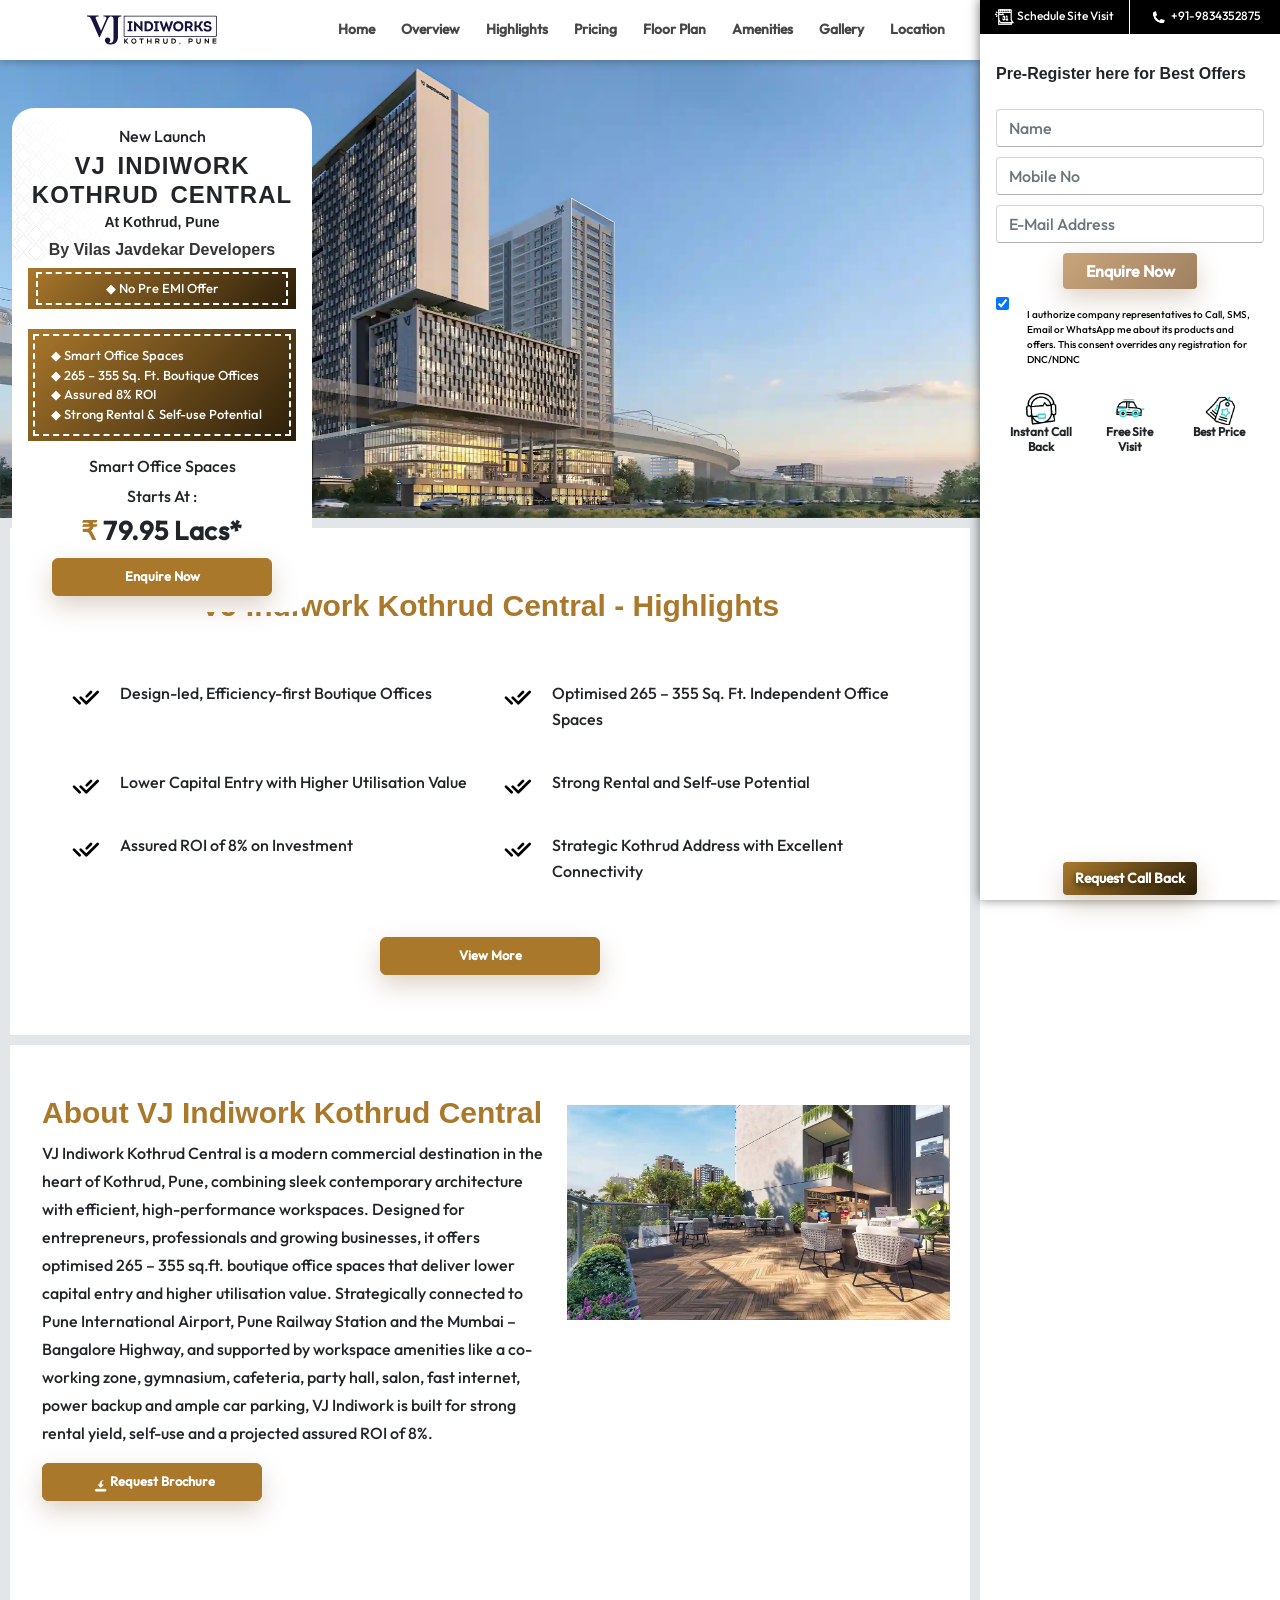
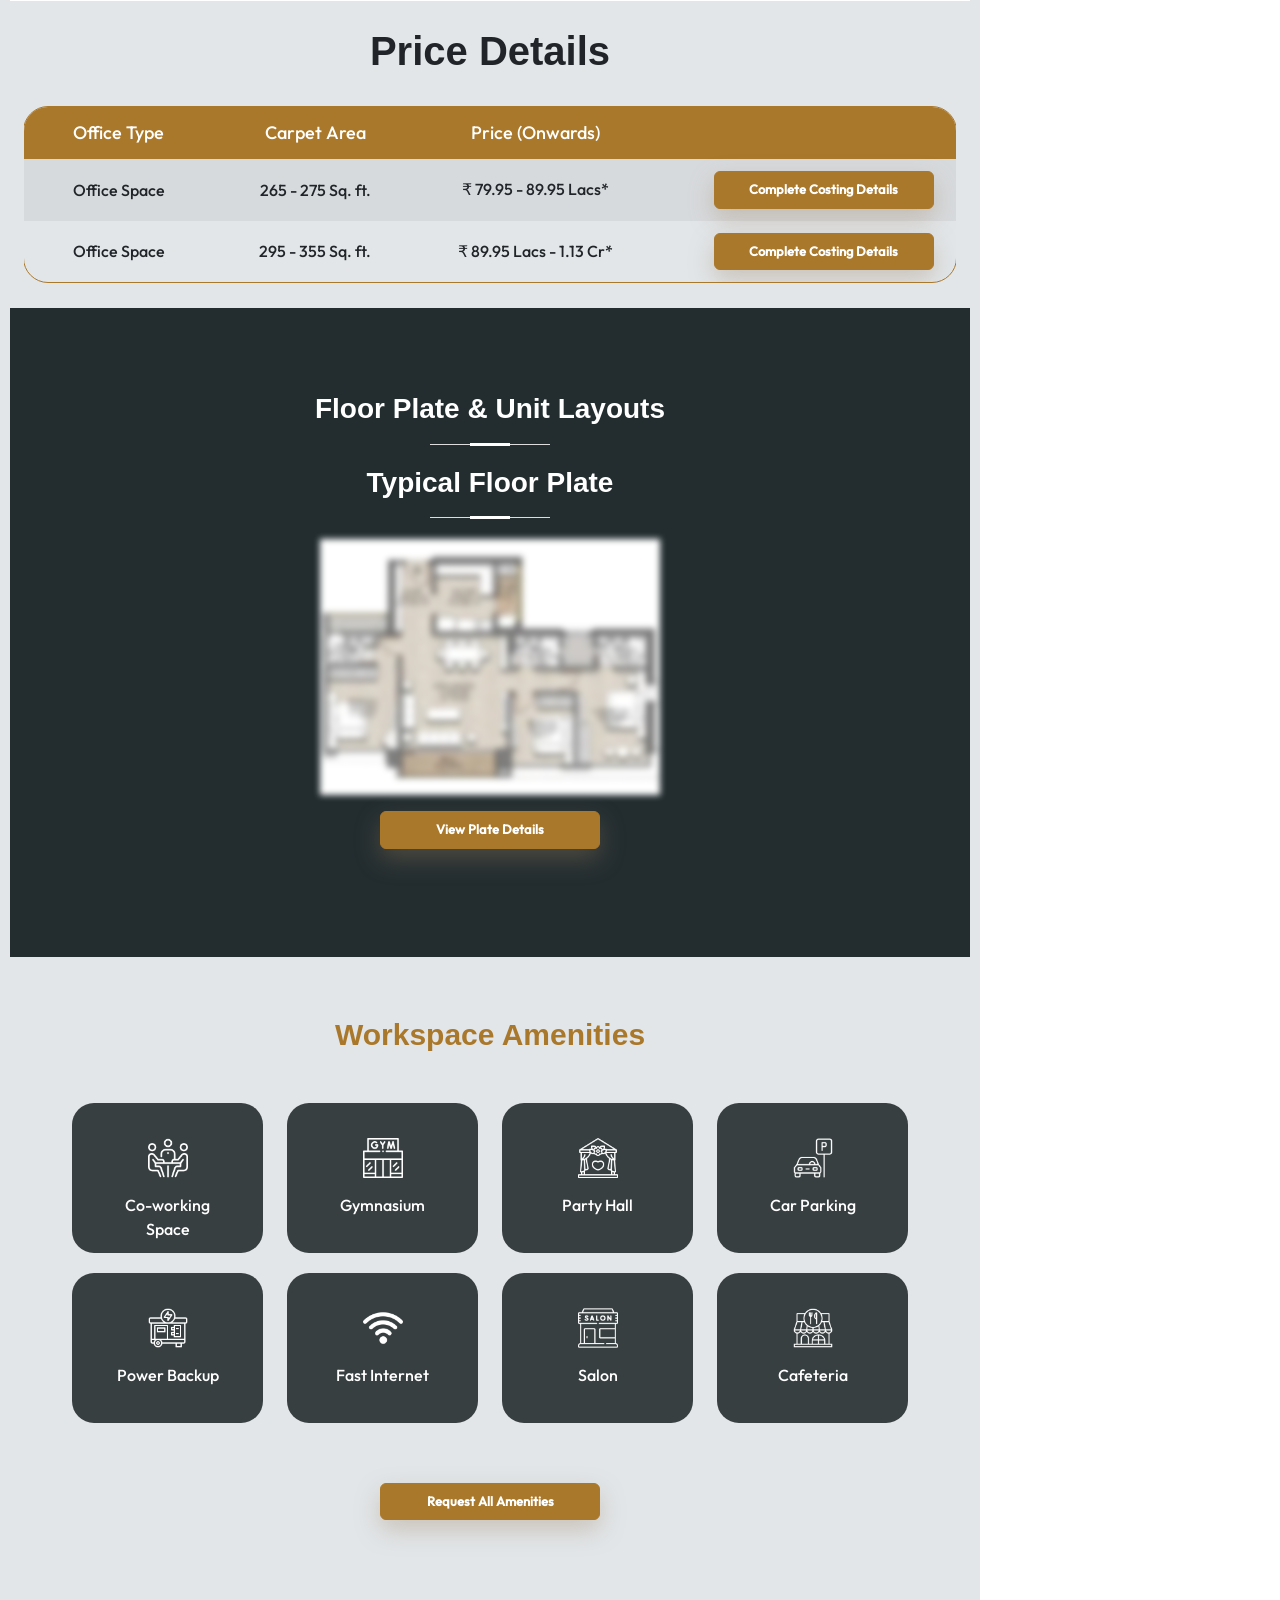
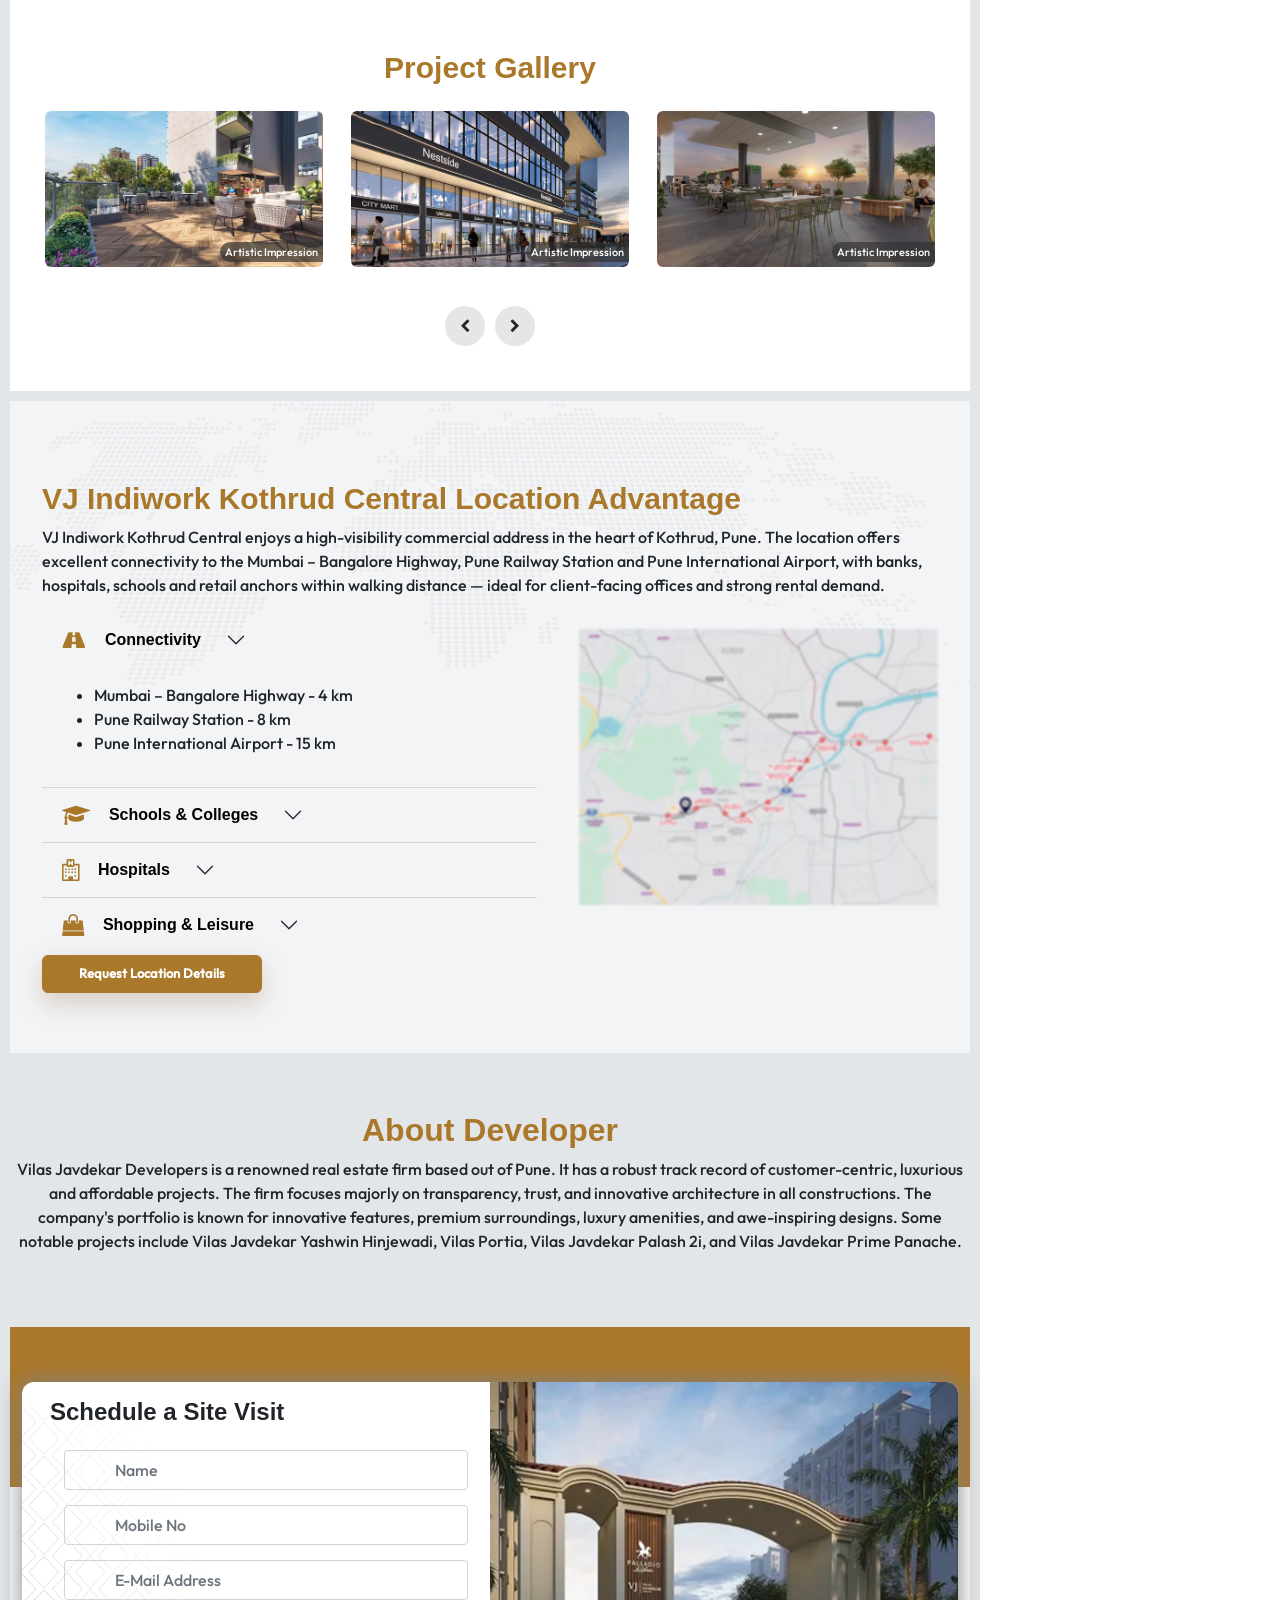
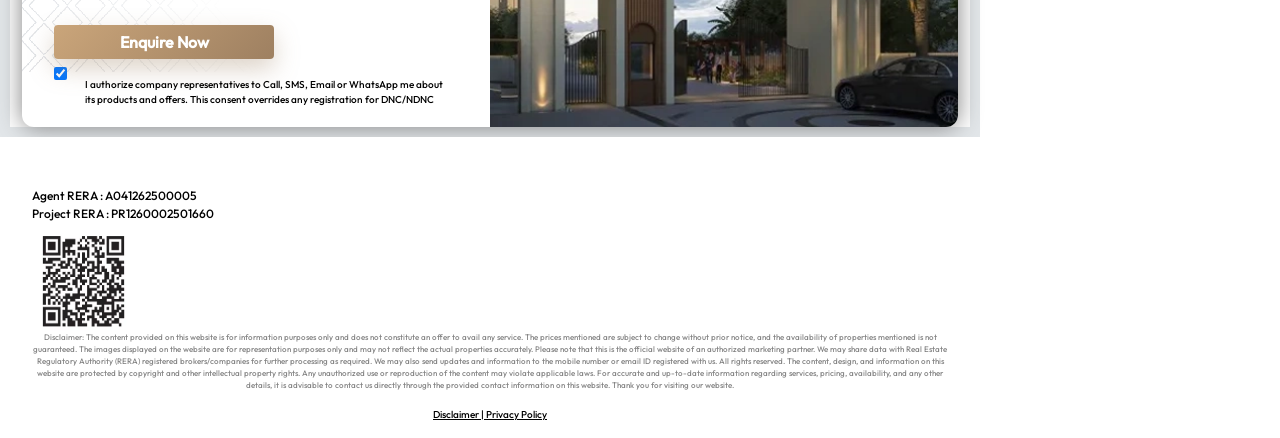
==== commit f7208eac: "Indiwork: replace navbar logo with branded SVG" ====
--- a/vj-indiwork-kothrud-central.html
+++ b/vj-indiwork-kothrud-central.html
@@ -69,7 +69,7 @@
 
   <nav class="navbar navbar-expand-lg navbar-light fixed-top">
     <div class="container-fluid">
-      <a class="navbar-brand" href="#"><img src="images/indiwork-kothrud/logo.png" class="img-fluid" alt="VJ Indiwork Kothrud Central" width="180" height="54" style="height:auto;max-height:50px;" loading="lazy" /></a>
+      <a class="navbar-brand" href="#"><img src="images/indiwork-kothrud/logo.svg" class="img-fluid" alt="VJ Indiwork Kothrud Central" width="180" height="54" style="height:auto;max-height:50px;" loading="lazy" /></a>
       <div class="d-flex">
         <button class="navbar-toggler" type="button" data-bs-toggle="collapse" data-bs-target="#navbarNav" aria-controls="navbarNav">
           <span class="navbar-toggler-icon"></span>
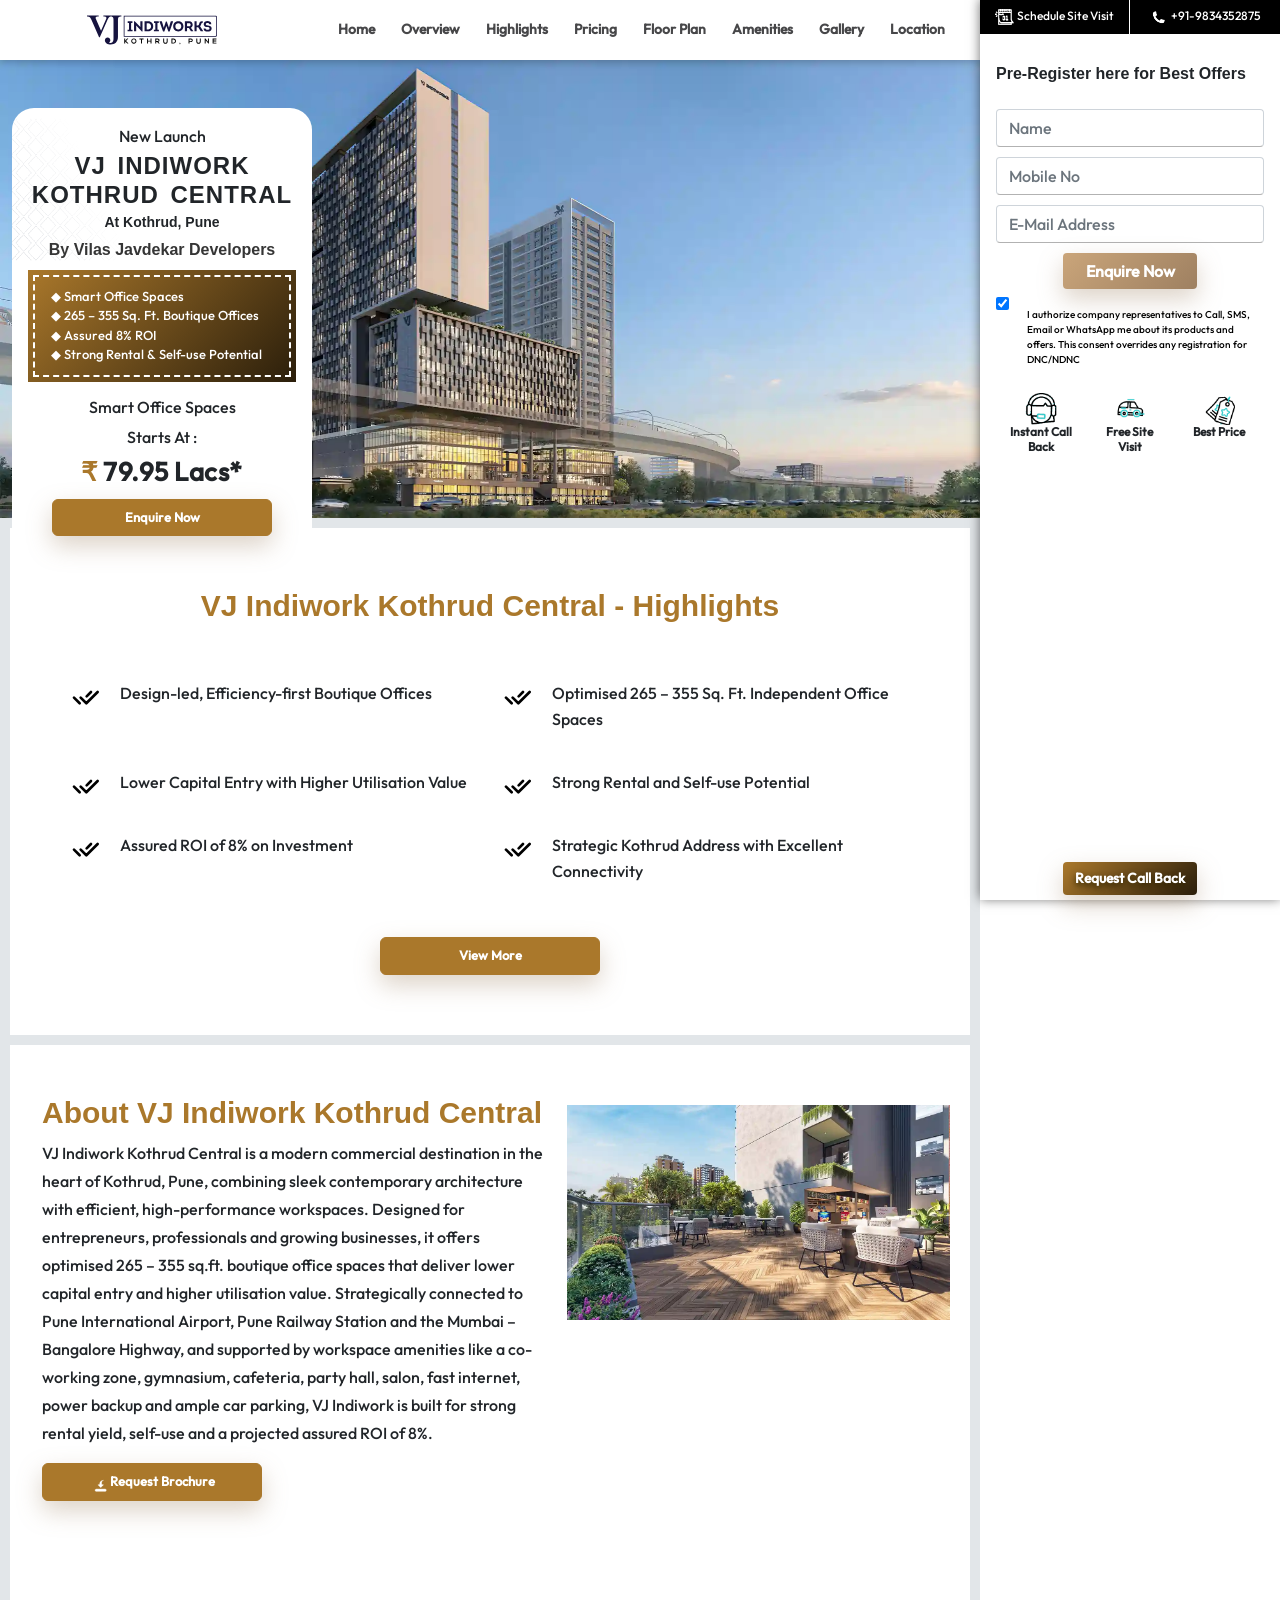
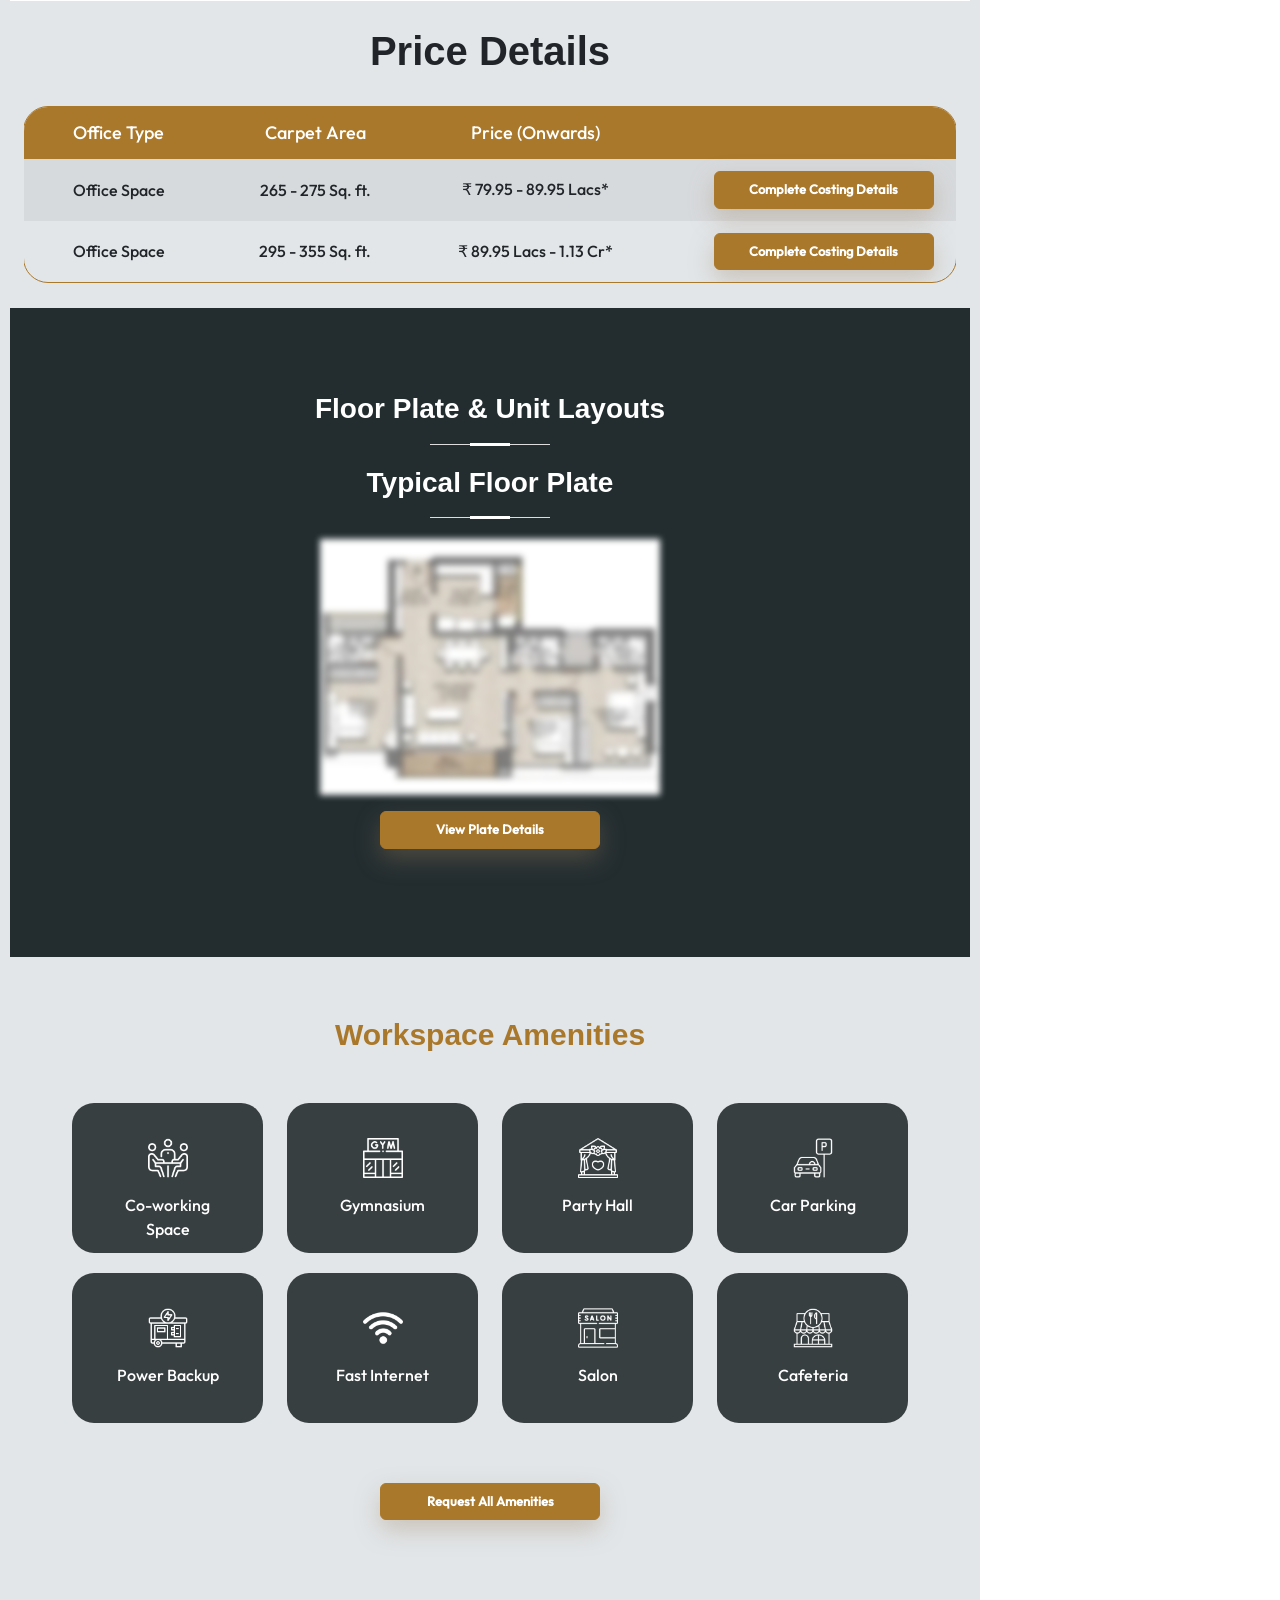
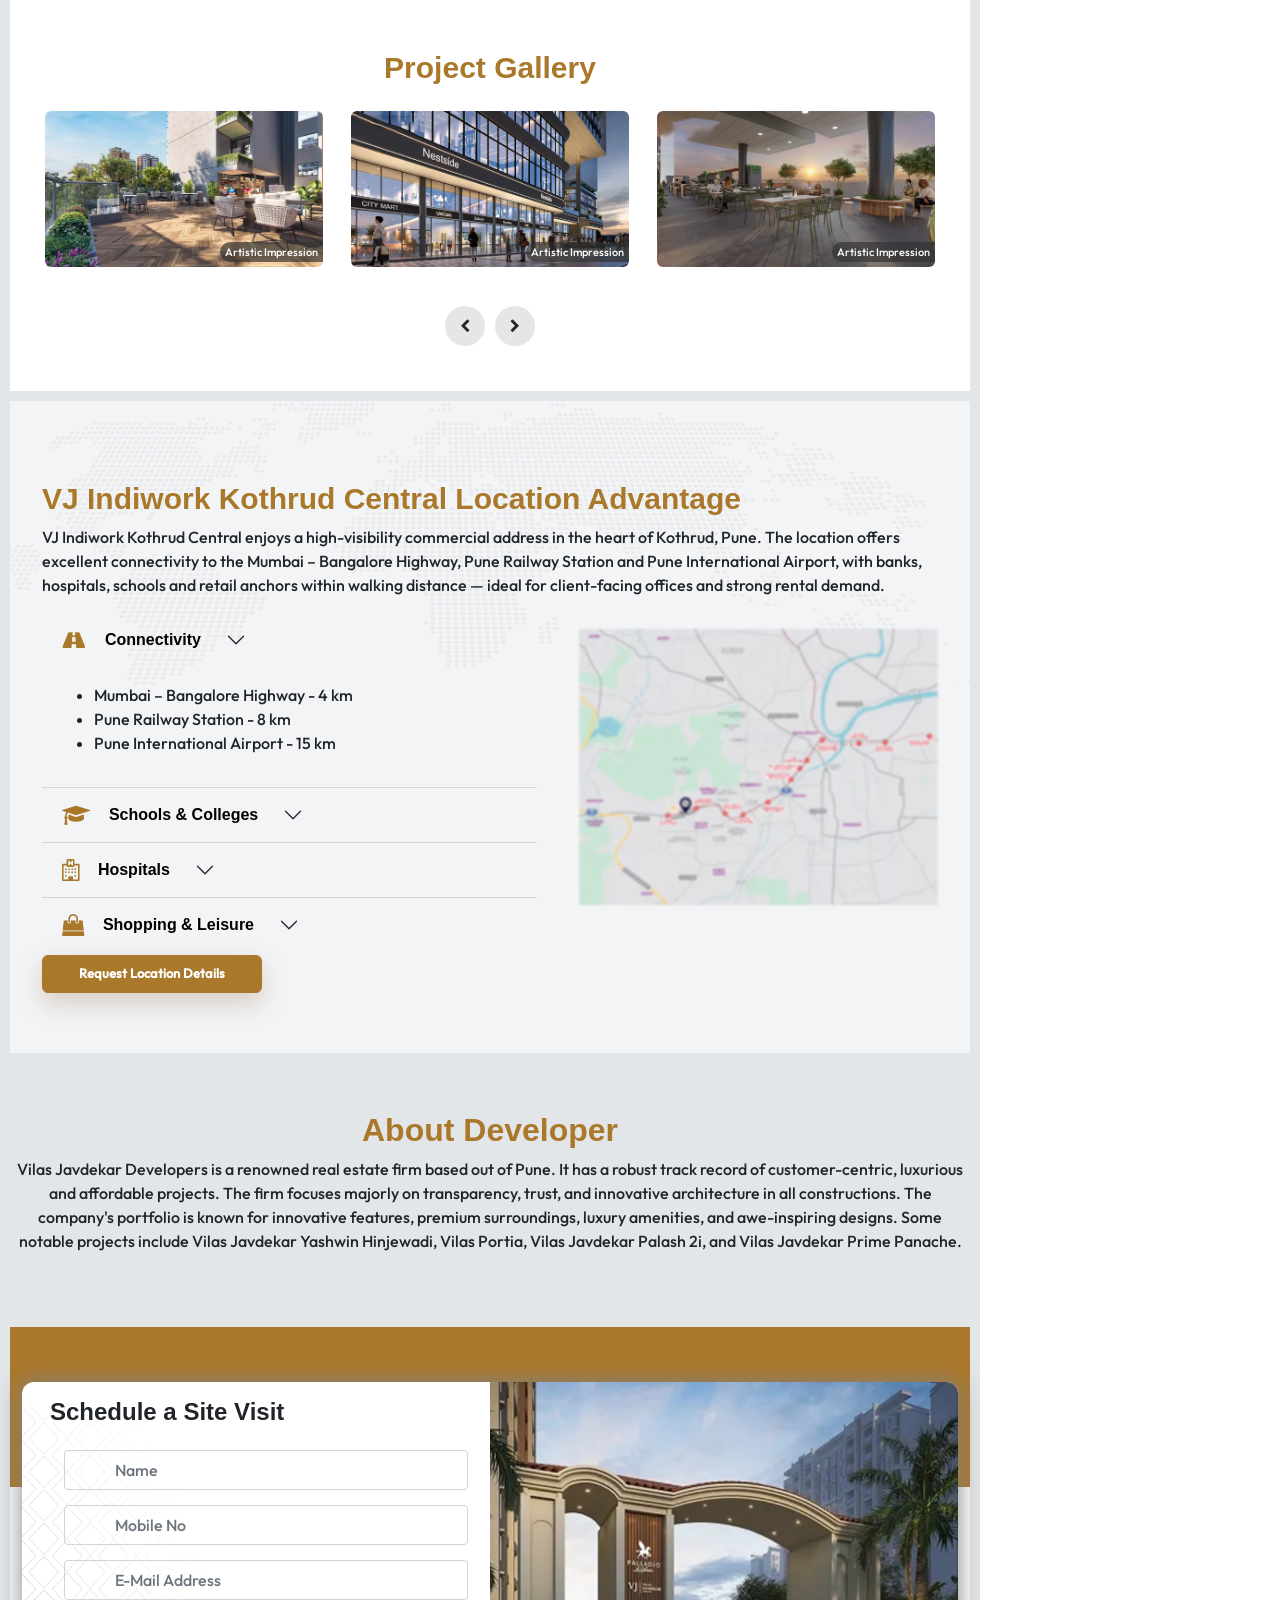
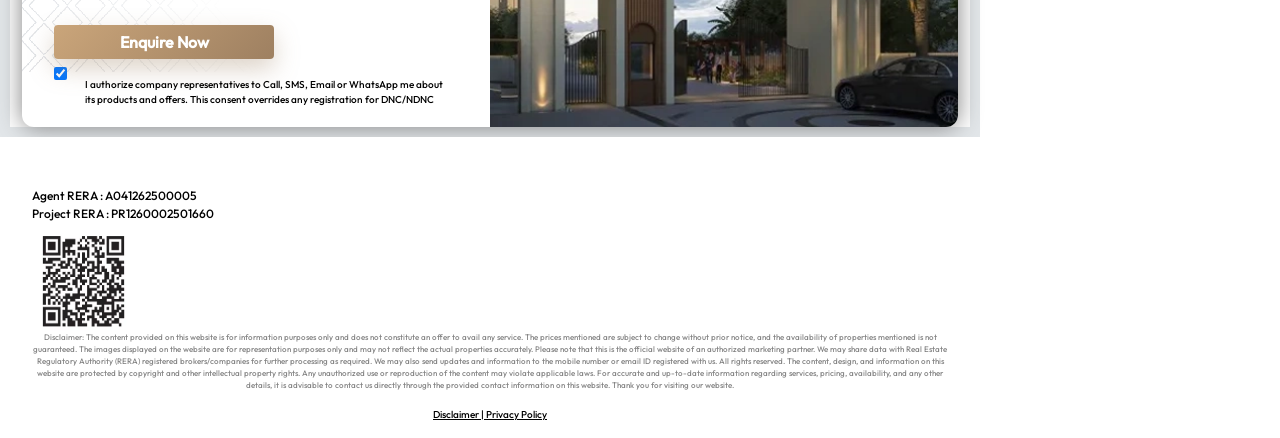
==== commit f56f2704: "Remove 'No Pre EMI Offer' badge from both Kothrud pages" ====
--- a/vj-indiwork-kothrud-central.html
+++ b/vj-indiwork-kothrud-central.html
@@ -109,11 +109,6 @@
               <h1 class="text-center mb-1" style="font-weight: 600; text-transform: uppercase">VJ Indiwork Kothrud Central</h1>
               <h3 class="text-center ms-0">At Kothrud, Pune</h3>
               <h6 class="text-center mb-2" style="color: #353535">By Vilas Javdekar Developers</h6>
-              <div class="projectOffer bg_animation">
-                <div style="border: 2px dashed #fff; padding: 5px 0px; font-size: 13px;">
-                  <p class="mb-0 animattext">◆ No Pre EMI Offer</p>
-                </div>
-              </div>
               <div class="offerBox animatedtext">
                 <div class="innerBox text-start px-3">
                   <p class="mb-0">◆ Smart Office Spaces</p>
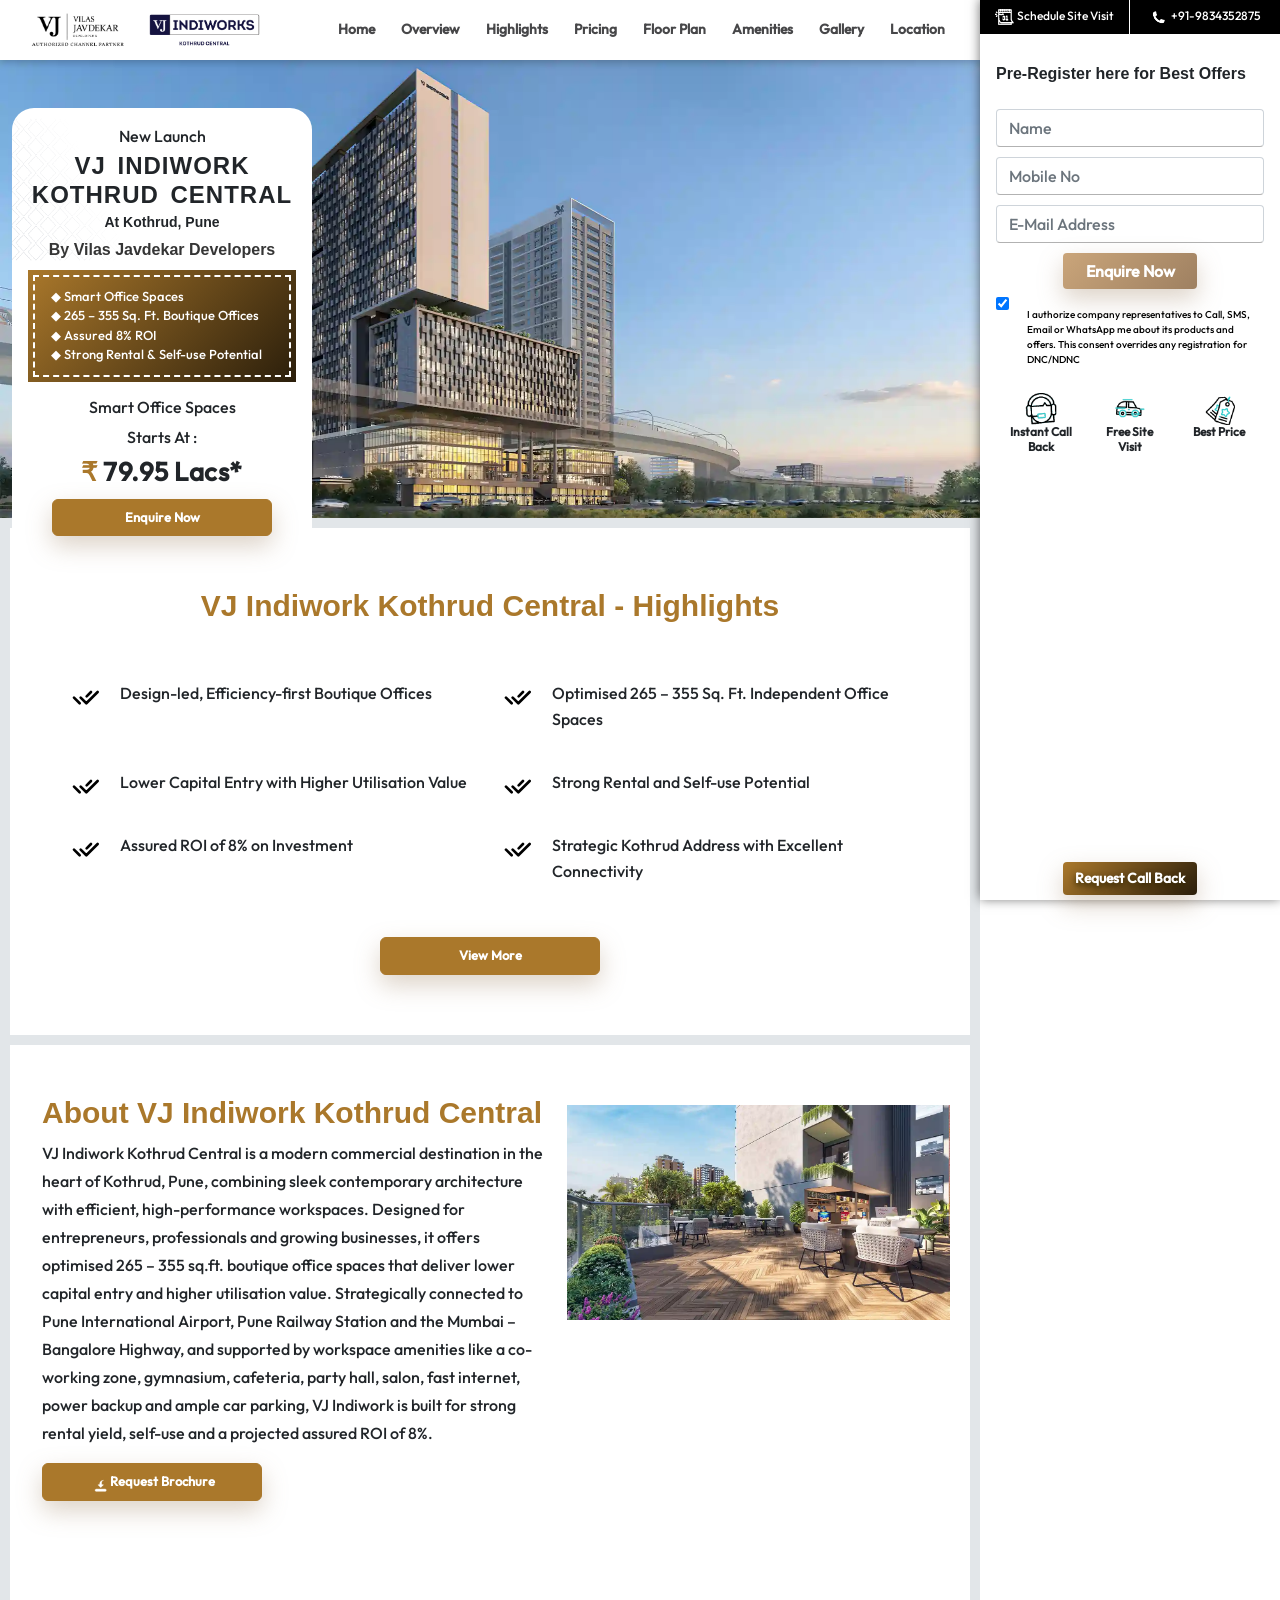
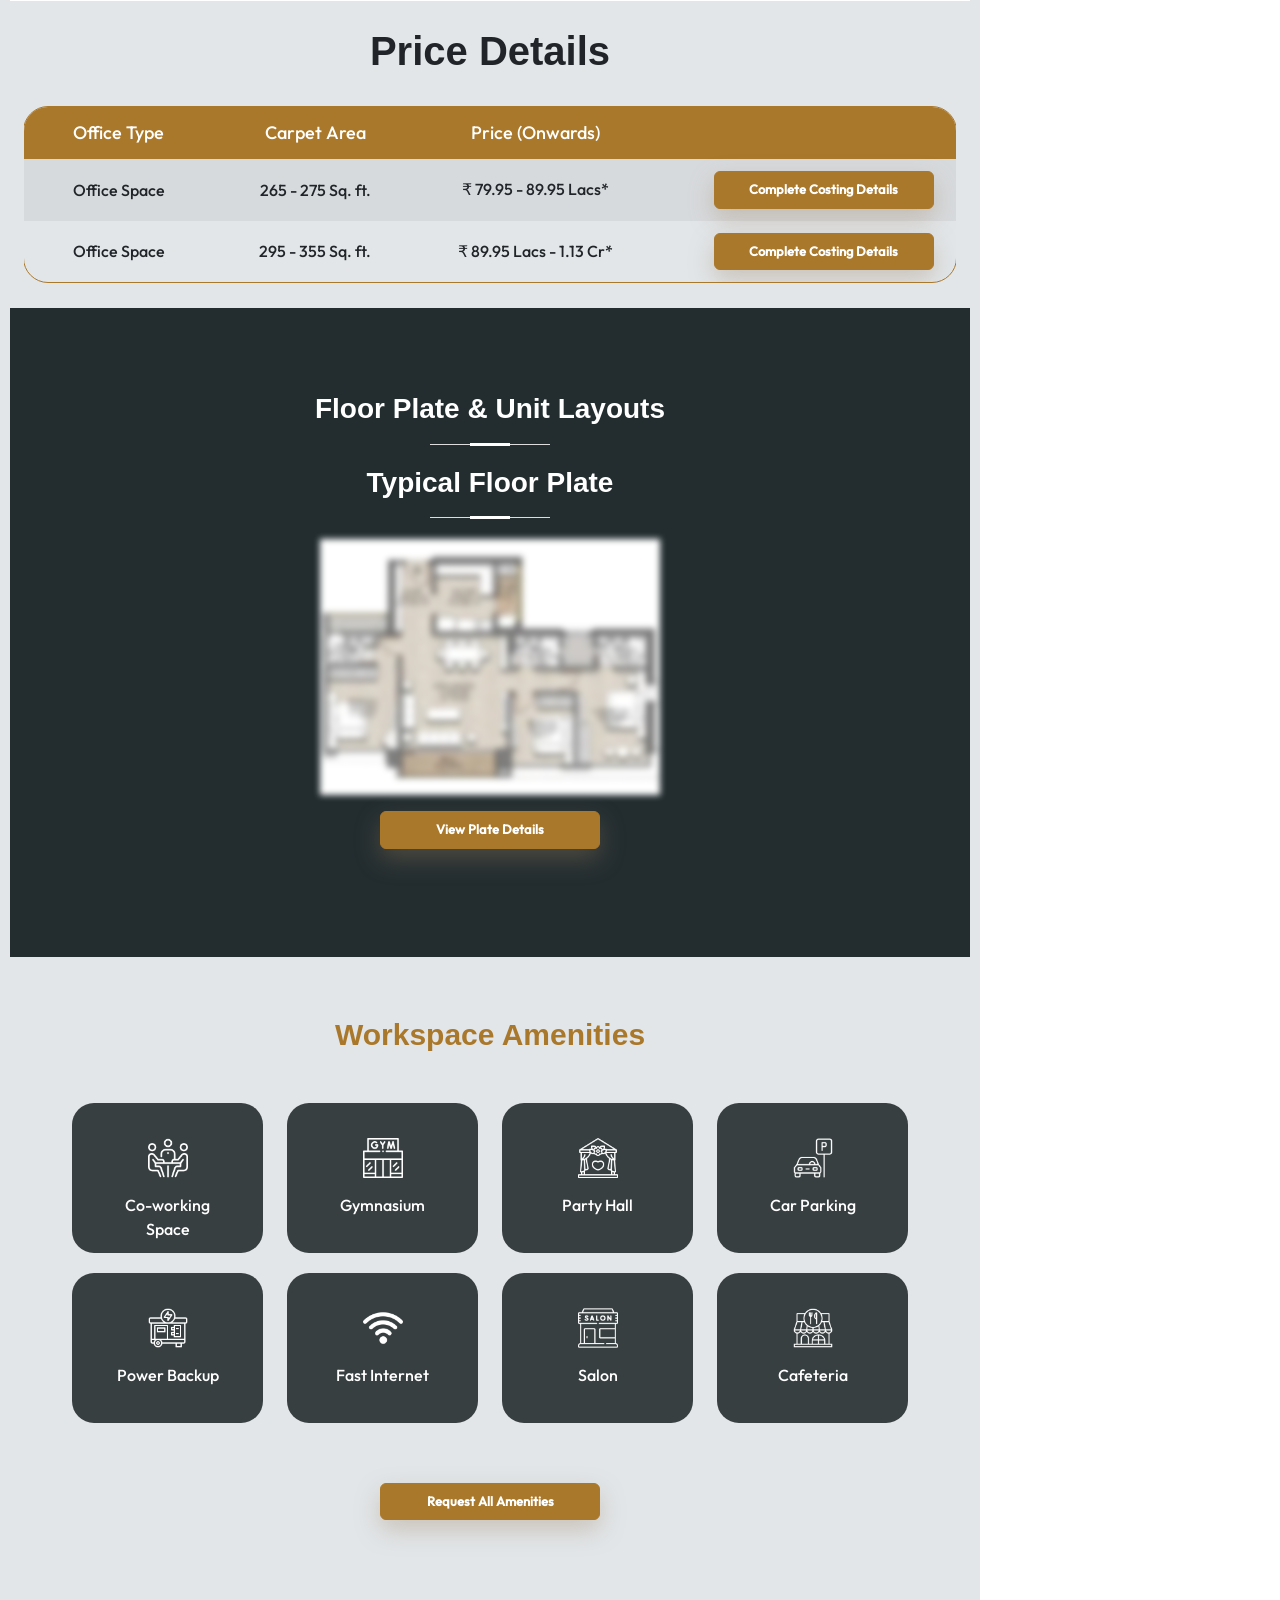
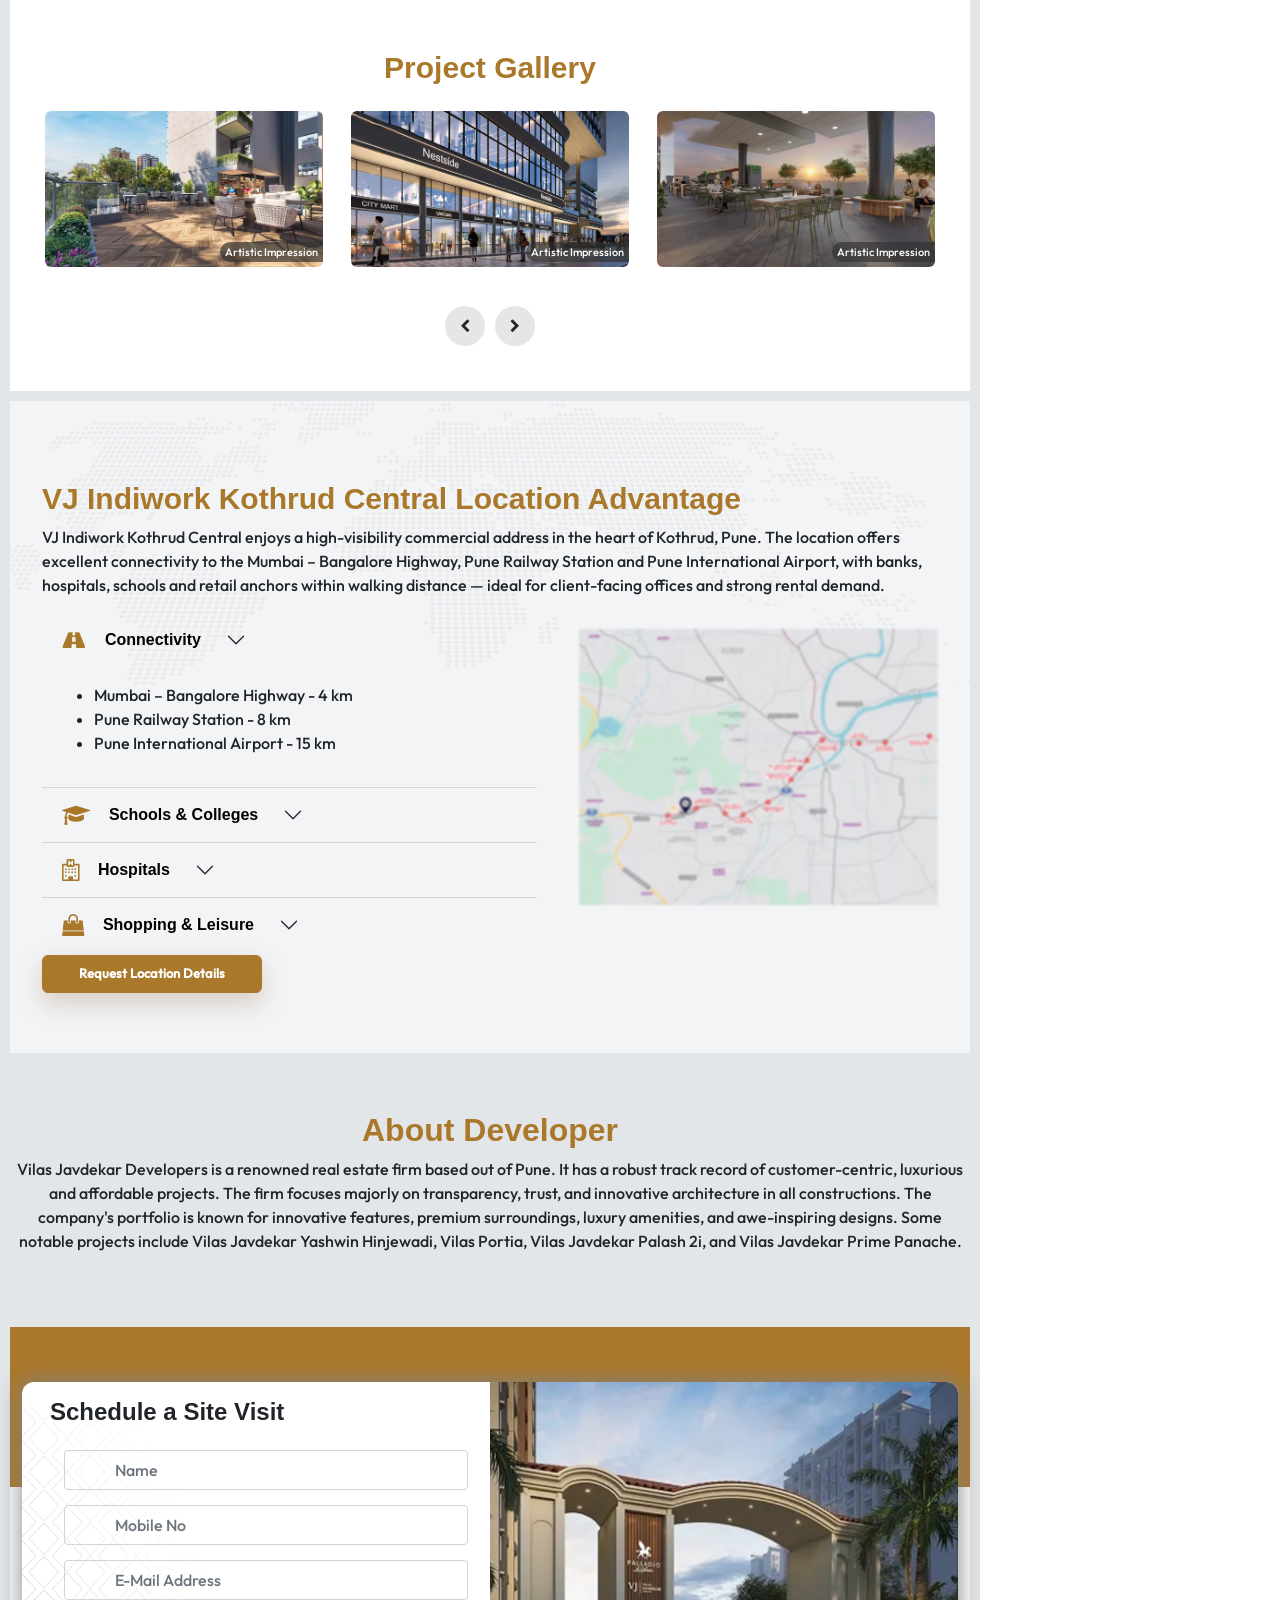
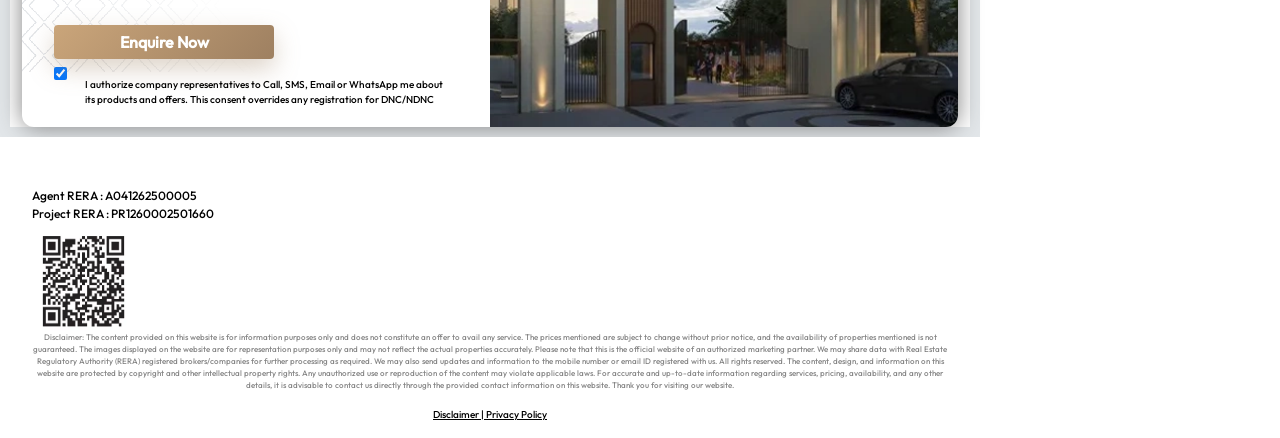
==== commit 0c1981f1: "Indiwork: replace navbar logo with combined VJ Developers + Indiworks Kothrud Central PNG" ====
--- a/vj-indiwork-kothrud-central.html
+++ b/vj-indiwork-kothrud-central.html
@@ -69,7 +69,7 @@
 
   <nav class="navbar navbar-expand-lg navbar-light fixed-top">
     <div class="container-fluid">
-      <a class="navbar-brand" href="#"><img src="images/indiwork-kothrud/logo.svg" class="img-fluid" alt="VJ Indiwork Kothrud Central" width="180" height="54" style="height:auto;max-height:50px;" loading="lazy" /></a>
+      <a class="navbar-brand" href="#"><img src="images/indiwork-kothrud/logo.png" class="img-fluid" alt="Vilas Javdekar · VJ Indiworks Kothrud Central" width="310" height="50" style="height:auto;max-height:50px;width:auto;" loading="lazy" /></a>
       <div class="d-flex">
         <button class="navbar-toggler" type="button" data-bs-toggle="collapse" data-bs-target="#navbarNav" aria-controls="navbarNav">
           <span class="navbar-toggler-icon"></span>
